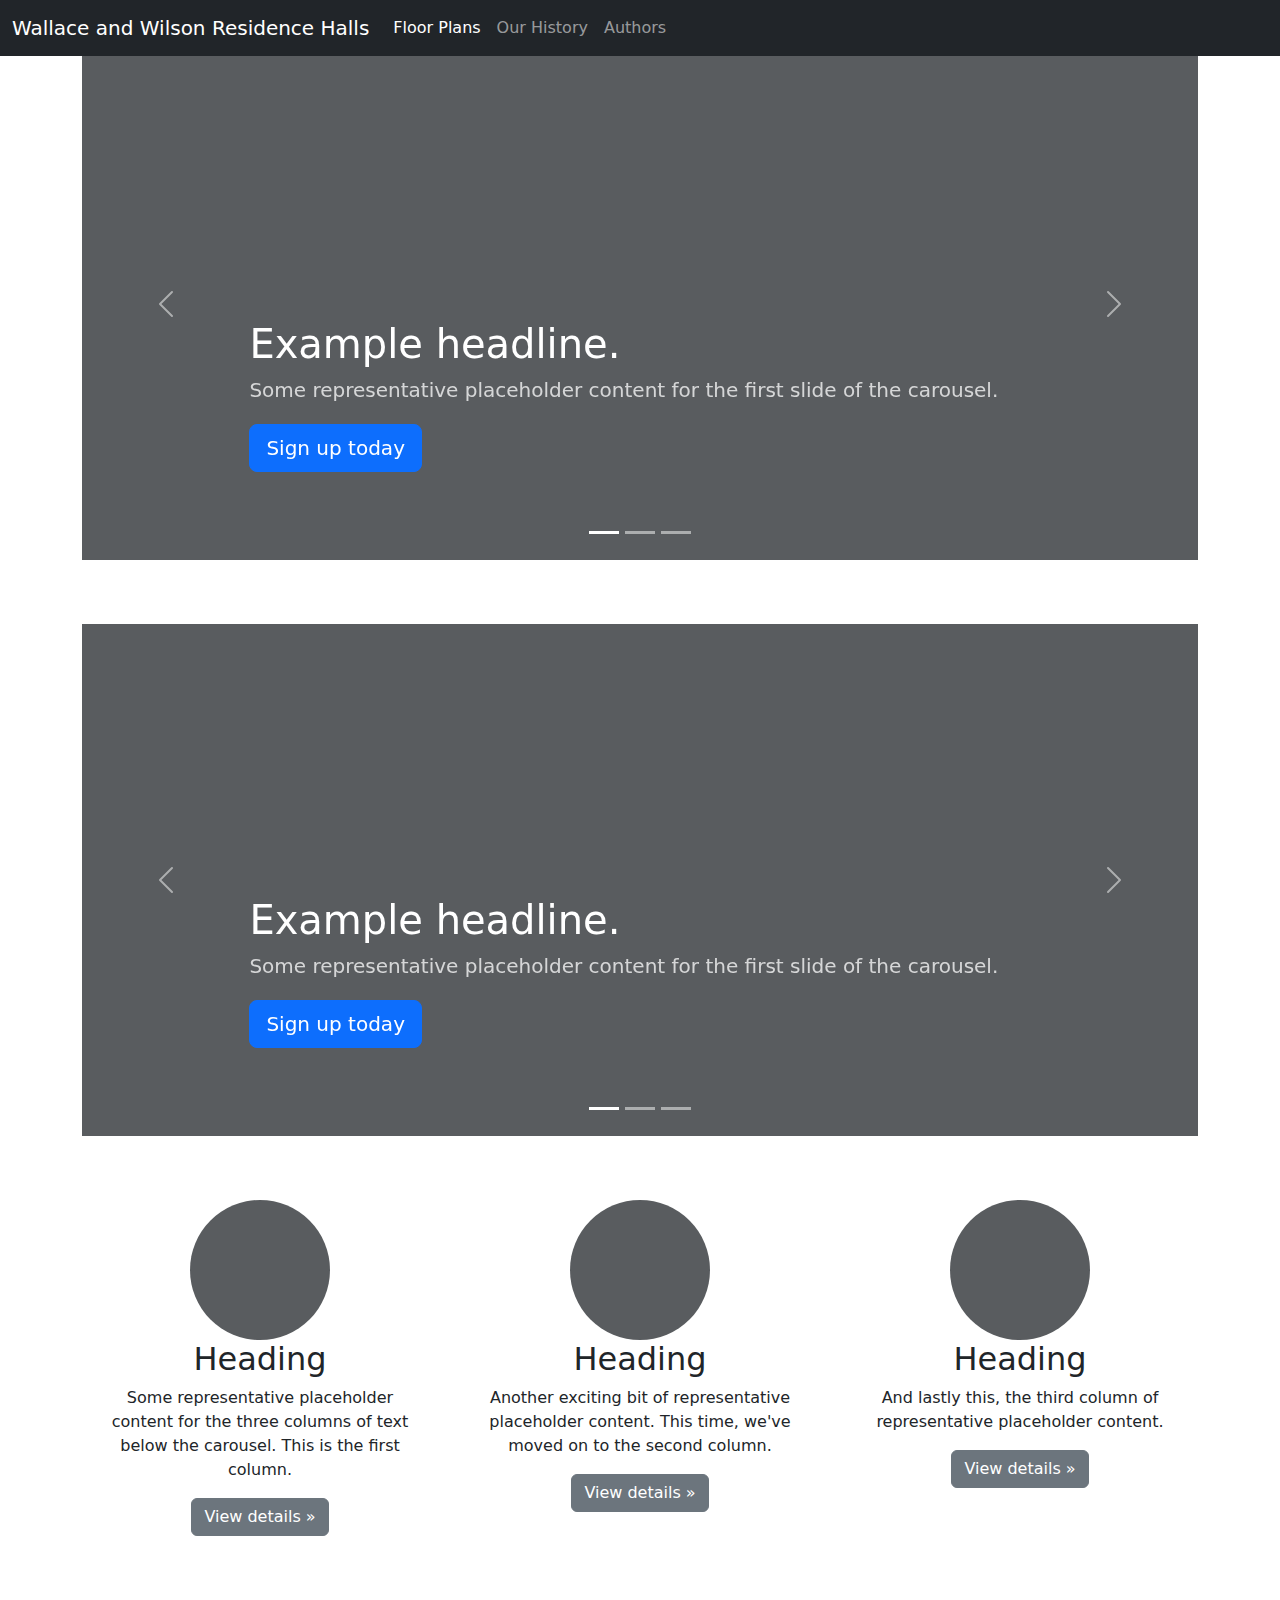
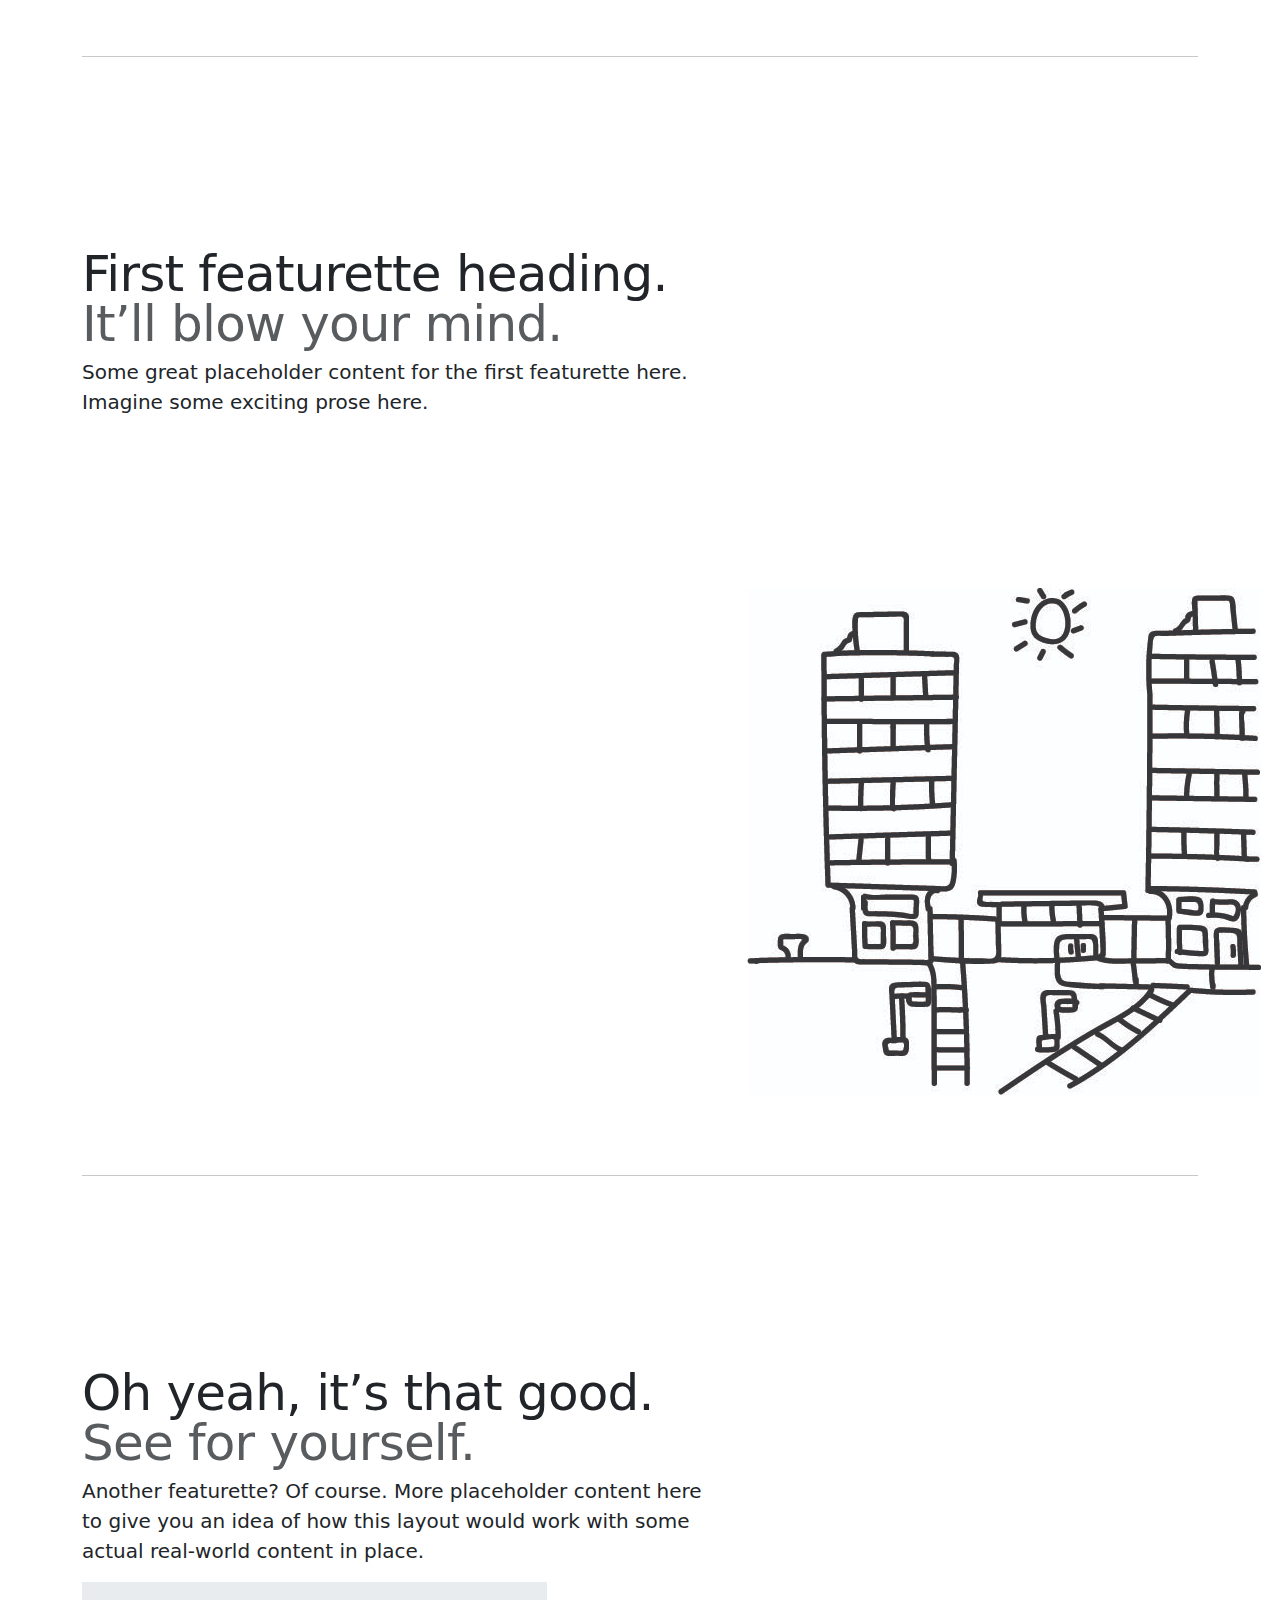
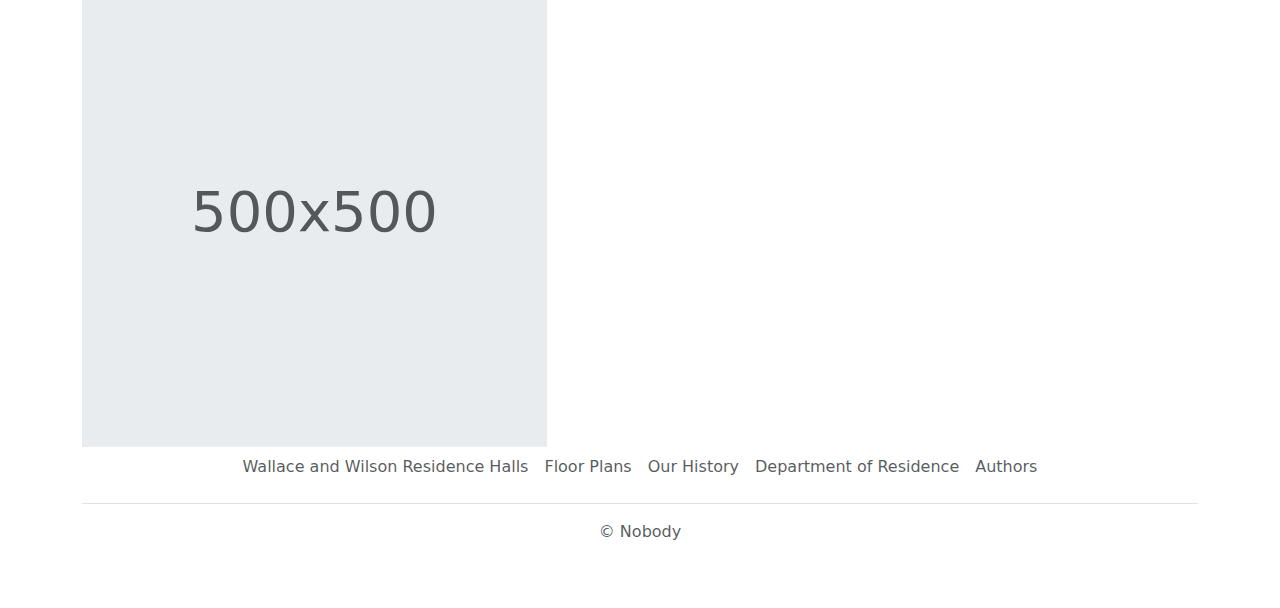
==== index.html @ de7bcf65 "Update Carousel Components" ====
<!DOCTYPE html>
<html lang="en">
<head>
    <meta charset="UTF-8">
    <meta name="viewport" content="width=device-width, initial-scale=1.0">
    <link href="https://cdn.jsdelivr.net/npm/bootstrap@5.3.3/dist/css/bootstrap.min.css" rel="stylesheet" integrity="sha384-QWTKZyjpPEjISv5WaRU9OFeRpok6YctnYmDr5pNlyT2bRjXh0JMhjY6hW+ALEwIH" crossorigin="anonymous">
    <script src="https://cdn.jsdelivr.net/npm/bootstrap@5.3.3/dist/js/bootstrap.bundle.min.js" integrity="sha384-YvpcrYf0tY3lHB60NNkmXc5s9fDVZLESaAA55NDzOxhy9GkcIdslK1eN7N6jIeHz" crossorigin="anonymous"></script>

    <title>Wallace and Wilson</title>
    <link href="../assets/dist/css/bootstrap.min.css" rel="stylesheet">

    <style>
      .bd-placeholder-img {
        font-size: 1.125rem;
        text-anchor: middle;
        -webkit-user-select: none;
        -moz-user-select: none;
        user-select: none;
      }

      @media (min-width: 768px) {
        .bd-placeholder-img-lg {
          font-size: 3.5rem;
        }
      }

      .b-example-divider {
        width: 100%;
        height: 3rem;
        background-color: rgba(0, 0, 0, .1);
        border: solid rgba(0, 0, 0, .15);
        border-width: 1px 0;
        box-shadow: inset 0 .5em 1.5em rgba(0, 0, 0, .1), inset 0 .125em .5em rgba(0, 0, 0, .15);
      }

      .b-example-vr {
        flex-shrink: 0;
        width: 1.5rem;
        height: 100vh;
      }

      .bi {
        vertical-align: -.125em;
        fill: currentColor;
      }

      .nav-scroller {
        position: relative;
        z-index: 2;
        height: 2.75rem;
        overflow-y: hidden;
      }

      .nav-scroller .nav {
        display: flex;
        flex-wrap: nowrap;
        padding-bottom: 1rem;
        margin-top: -1px;
        overflow-x: auto;
        text-align: center;
        white-space: nowrap;
        -webkit-overflow-scrolling: touch;
      }

      .btn-bd-primary {
        --bd-violet-bg: #712cf9;
        --bd-violet-rgb: 112.520718, 44.062154, 249.437846;

        --bs-btn-font-weight: 600;
        --bs-btn-color: var(--bs-white);
        --bs-btn-bg: var(--bd-violet-bg);
        --bs-btn-border-color: var(--bd-violet-bg);
        --bs-btn-hover-color: var(--bs-white);
        --bs-btn-hover-bg: #6528e0;
        --bs-btn-hover-border-color: #6528e0;
        --bs-btn-focus-shadow-rgb: var(--bd-violet-rgb);
        --bs-btn-active-color: var(--bs-btn-hover-color);
        --bs-btn-active-bg: #5a23c8;
        --bs-btn-active-border-color: #5a23c8;
      }

      .bd-mode-toggle {
        z-index: 1500;
      }

      .bd-mode-toggle .dropdown-menu .active .bi {
        display: block !important;
      }
    </style>

    
    <!-- Custom styles for this template -->
    <link href="carousel.css" rel="stylesheet">
</head>
<body>
    <!-- <svg xmlns="http://www.w3.org/2000/svg" class="d-none">
      <symbol id="check2" viewBox="0 0 16 16">
        <path d="M13.854 3.646a.5.5 0 0 1 0 .708l-7 7a.5.5 0 0 1-.708 0l-3.5-3.5a.5.5 0 1 1 .708-.708L6.5 10.293l6.646-6.647a.5.5 0 0 1 .708 0z"/>
      </symbol>
      <symbol id="circle-half" viewBox="0 0 16 16">
        <path d="M8 15A7 7 0 1 0 8 1v14zm0 1A8 8 0 1 1 8 0a8 8 0 0 1 0 16z"/>
      </symbol>
      <symbol id="moon-stars-fill" viewBox="0 0 16 16">
        <path d="M6 .278a.768.768 0 0 1 .08.858 7.208 7.208 0 0 0-.878 3.46c0 4.021 3.278 7.277 7.318 7.277.527 0 1.04-.055 1.533-.16a.787.787 0 0 1 .81.316.733.733 0 0 1-.031.893A8.349 8.349 0 0 1 8.344 16C3.734 16 0 12.286 0 7.71 0 4.266 2.114 1.312 5.124.06A.752.752 0 0 1 6 .278z"/>
        <path d="M10.794 3.148a.217.217 0 0 1 .412 0l.387 1.162c.173.518.579.924 1.097 1.097l1.162.387a.217.217 0 0 1 0 .412l-1.162.387a1.734 1.734 0 0 0-1.097 1.097l-.387 1.162a.217.217 0 0 1-.412 0l-.387-1.162A1.734 1.734 0 0 0 9.31 6.593l-1.162-.387a.217.217 0 0 1 0-.412l1.162-.387a1.734 1.734 0 0 0 1.097-1.097l.387-1.162zM13.863.099a.145.145 0 0 1 .274 0l.258.774c.115.346.386.617.732.732l.774.258a.145.145 0 0 1 0 .274l-.774.258a1.156 1.156 0 0 0-.732.732l-.258.774a.145.145 0 0 1-.274 0l-.258-.774a1.156 1.156 0 0 0-.732-.732l-.774-.258a.145.145 0 0 1 0-.274l.774-.258c.346-.115.617-.386.732-.732L13.863.1z"/>
      </symbol>
      <symbol id="sun-fill" viewBox="0 0 16 16">
        <path d="M8 12a4 4 0 1 0 0-8 4 4 0 0 0 0 8zM8 0a.5.5 0 0 1 .5.5v2a.5.5 0 0 1-1 0v-2A.5.5 0 0 1 8 0zm0 13a.5.5 0 0 1 .5.5v2a.5.5 0 0 1-1 0v-2A.5.5 0 0 1 8 13zm8-5a.5.5 0 0 1-.5.5h-2a.5.5 0 0 1 0-1h2a.5.5 0 0 1 .5.5zM3 8a.5.5 0 0 1-.5.5h-2a.5.5 0 0 1 0-1h2A.5.5 0 0 1 3 8zm10.657-5.657a.5.5 0 0 1 0 .707l-1.414 1.415a.5.5 0 1 1-.707-.708l1.414-1.414a.5.5 0 0 1 .707 0zm-9.193 9.193a.5.5 0 0 1 0 .707L3.05 13.657a.5.5 0 0 1-.707-.707l1.414-1.414a.5.5 0 0 1 .707 0zm9.193 2.121a.5.5 0 0 1-.707 0l-1.414-1.414a.5.5 0 0 1 .707-.707l1.414 1.414a.5.5 0 0 1 0 .707zM4.464 4.465a.5.5 0 0 1-.707 0L2.343 3.05a.5.5 0 1 1 .707-.707l1.414 1.414a.5.5 0 0 1 0 .708z"/>
      </symbol>
    </svg>

    <div class="dropdown position-fixed bottom-0 end-0 mb-3 me-3 bd-mode-toggle">
      <button class="btn btn-bd-primary py-2 dropdown-toggle d-flex align-items-center"
              id="bd-theme"
              type="button"
              aria-expanded="false"
              data-bs-toggle="dropdown"
              aria-label="Toggle theme (auto)">
        <svg class="bi my-1 theme-icon-active" width="1em" height="1em"><use href="#circle-half"></use></svg>
        <span class="visually-hidden" id="bd-theme-text">Toggle theme</span>
      </button>
      <ul class="dropdown-menu dropdown-menu-end shadow" aria-labelledby="bd-theme-text">
        <li>
          <button type="button" class="dropdown-item d-flex align-items-center" data-bs-theme-value="light" aria-pressed="false">
            <svg class="bi me-2 opacity-50 theme-icon" width="1em" height="1em"><use href="#sun-fill"></use></svg>
            Light
            <svg class="bi ms-auto d-none" width="1em" height="1em"><use href="#check2"></use></svg>
          </button>
        </li>
        <li>
          <button type="button" class="dropdown-item d-flex align-items-center" data-bs-theme-value="dark" aria-pressed="false">
            <svg class="bi me-2 opacity-50 theme-icon" width="1em" height="1em"><use href="#moon-stars-fill"></use></svg>
            Dark
            <svg class="bi ms-auto d-none" width="1em" height="1em"><use href="#check2"></use></svg>
          </button>
        </li>
        <li>
          <button type="button" class="dropdown-item d-flex align-items-center active" data-bs-theme-value="auto" aria-pressed="true">
            <svg class="bi me-2 opacity-50 theme-icon" width="1em" height="1em"><use href="#circle-half"></use></svg>
            Auto
            <svg class="bi ms-auto d-none" width="1em" height="1em"><use href="#check2"></use></svg>
          </button>
        </li>
      </ul>
    </div> -->

    
<header data-bs-theme="dark">
  <nav class="navbar navbar-expand-md navbar-dark fixed-top bg-dark">
    <div class="container-fluid">
      <a class="navbar-brand" href="#">Wallace and Wilson Residence Halls</a>
      <button class="navbar-toggler" type="button" data-bs-toggle="collapse" data-bs-target="#navbarCollapse" aria-controls="navbarCollapse" aria-expanded="false" aria-label="Toggle navigation">
        <span class="navbar-toggler-icon"></span>
      </button>
      <div class="collapse navbar-collapse" id="navbarCollapse">
        <ul class="navbar-nav me-auto mb-2 mb-md-0">
          <li class="nav-item">
            <a class="nav-link active" aria-current="page" href="floorplans.html">Floor Plans</a>
          </li>
          <li class="nav-item">
            <a class="nav-link" href="history.html">Our History</a>
          </li>
          <li class="nav-item">
            <a class="nav-link" href="authors.html">Authors</a>
          </li>
        </ul>
        <!-- <form class="d-flex" role="search">
          <input class="form-control me-2" type="search" placeholder="Search" aria-label="Search">
          <button class="btn btn-outline-success" type="submit">Search</button>
        </form> -->
      </div>
    </div>
  </nav>
</header>

<main>

  <div class="container">
    <div id="Recent-Carousel" class="carousel slide mb-6" data-bs-ride="carousel">
    
    </div>
  
    <div id="History-Carousel" class="carousel slide mb-6" data-bs-ride="carousel">
      
    </div>
  </div>
  <script src="index.js"></script>


  <!-- Marketing messaging and featurettes
  ================================================== -->
  <!-- Wrap the rest of the page in another container to center all the content. -->

  <div class="container marketing">

    <!-- Three columns of text below the carousel -->
    <div class="row">
      <div class="col-lg-4">
        <svg class="bd-placeholder-img rounded-circle" width="140" height="140" xmlns="http://www.w3.org/2000/svg" role="img" aria-label="Placeholder" preserveAspectRatio="xMidYMid slice" focusable="false"><title>Placeholder</title><rect width="100%" height="100%" fill="var(--bs-secondary-color)"/></svg>
        <h2 class="fw-normal">Heading</h2>
        <p>Some representative placeholder content for the three columns of text below the carousel. This is the first column.</p>
        <p><a class="btn btn-secondary" href="#">View details &raquo;</a></p>
      </div><!-- /.col-lg-4 -->
      <div class="col-lg-4">
        <svg class="bd-placeholder-img rounded-circle" width="140" height="140" xmlns="http://www.w3.org/2000/svg" role="img" aria-label="Placeholder" preserveAspectRatio="xMidYMid slice" focusable="false"><title>Placeholder</title><rect width="100%" height="100%" fill="var(--bs-secondary-color)"/></svg>
        <h2 class="fw-normal">Heading</h2>
        <p>Another exciting bit of representative placeholder content. This time, we've moved on to the second column.</p>
        <p><a class="btn btn-secondary" href="#">View details &raquo;</a></p>
      </div><!-- /.col-lg-4 -->
      <div class="col-lg-4">
        <svg class="bd-placeholder-img rounded-circle" width="140" height="140" xmlns="http://www.w3.org/2000/svg" role="img" aria-label="Placeholder" preserveAspectRatio="xMidYMid slice" focusable="false"><title>Placeholder</title><rect width="100%" height="100%" fill="var(--bs-secondary-color)"/></svg>
        <h2 class="fw-normal">Heading</h2>
        <p>And lastly this, the third column of representative placeholder content.</p>
        <p><a class="btn btn-secondary" href="#">View details &raquo;</a></p>
      </div><!-- /.col-lg-4 -->
    </div><!-- /.row -->


    <!-- START THE FEATURETTES -->

    <hr class="featurette-divider">

    <div class="row featurette">
      <div class="col-md-7">
        <h2 class="featurette-heading fw-normal lh-1">First featurette heading. <span class="text-body-secondary">It’ll blow your mind.</span></h2>
        <p class="lead">Some great placeholder content for the first featurette here. Imagine some exciting prose here.</p>
      </div>
      <div class="col-md-5">
        <svg class="bd-placeholder-img bd-placeholder-img-lg featurette-image img-fluid mx-auto" width="500" height="500" xmlns="http://www.w3.org/2000/svg" role="img" aria-label="Placeholder: 500x500" preserveAspectRatio="xMidYMid slice" focusable="false"><title>Placeholder</title><img src="images/Wallace and Wilson Sketch.jpg" ></svg>
      </div>
    </div>

    <hr class="featurette-divider">

    <div class="row featurette">
      <iv class="col-md-7 order-md-2">
        <h2 class="featurette-heading fw-normal lh-1">Oh yeah, it’s that good. <span class="text-body-secondary">See for yourself.</span></h2>
        <p class="lead">Another featurette? Of course. More placeholder content here to give you an idea of how this layout would work with some actual real-world content in place.</p>
      </div>
      <div class="col-md-5 order-md-1">
        <svg class="bd-placeholder-img bd-placeholder-img-lg featurette-image img-fluid mx-auto" width="500" height="500" xmlns="http://www.w3.org/2000/svg" role="img" aria-label="Placeholder: 500x500" preserveAspectRatio="xMidYMid slice" focusable="false"><title>Placeholder</title><rect width="100%" height="100%" fill="var(--bs-secondary-bg)"/><text x="50%" y="50%" fill="var(--bs-secondary-color)" dy=".3em">500x500</text></svg>
      </div>
    </div>

    <!-- <hr class="featurette-divider">

    <div class="row featurette">
      <div class="col-md-7">
        <h2 class="featurette-heading fw-normal lh-1">And lastly, this one. <span class="text-body-secondary">Checkmate.</span></h2>
        <p class="lead">And yes, this is the last block of representative placeholder content. Again, not really intended to be actually read, simply here to give you a better view of what this would look like with some actual content. Your content.</p>
      </div>
      <div class="col-md-5">
        <svg class="bd-placeholder-img bd-placeholder-img-lg featurette-image img-fluid mx-auto" width="500" height="500" xmlns="http://www.w3.org/2000/svg" role="img" aria-label="Placeholder: 500x500" preserveAspectRatio="xMidYMid slice" focusable="false"><title>Placeholder</title><rect width="100%" height="100%" fill="var(--bs-secondary-bg)"/><text x="50%" y="50%" fill="var(--bs-secondary-color)" dy=".3em">500x500</text></svg>
      </div>
    </div>

    <hr class="featurette-divider"> -->

    <!-- /END THE FEATURETTES -->

  </div><!-- /.container -->


  <!-- FOOTER -->
  <footer class="container">
    <!-- <p class="float-end"><a href="#">Back to top</a></p> -->
    <!-- <p>&copy; 2017–2023 Company, Inc. &middot; <a class="nav-link" href="#">Privacy</a> &middot; <a class="nav-link"href="#">Terms</a></p> -->
    <ul class="nav justify-content-center border-bottom pb-3 mb-3">
      <li class="nav-item"><a href="#" class="nav-link px-2 text-body-secondary">Wallace and Wilson Residence Halls</a></li>
      <li class="nav-item"><a href="floorplans.html" class="nav-link px-2 text-body-secondary">Floor Plans</a></li>
      <li class="nav-item"><a href="history.html" class="nav-link px-2 text-body-secondary">Our History</a></li>
      <li class="nav-item"><a href="#" class="nav-link px-2 text-body-secondary">Department of Residence</a></li>
      <li class="nav-item"><a href="authors.html" class="nav-link px-2 text-body-secondary">Authors</a></li>
    </ul>
    <p class="text-center text-body-secondary">&copy; Nobody</p>
  </footer>
</main>
<script src="../assets/dist/js/bootstrap.bundle.min.js"></script>

</body>
</html>
---- carousel.css ----
/* GLOBAL STYLES
-------------------------------------------------- */
/* Padding below the footer and lighter body text */

body {
  padding-top: 3rem;
  padding-bottom: 3rem;
  color: rgb(var(--bs-tertiary-color-rgb));
}


/* CUSTOMIZE THE CAROUSEL
-------------------------------------------------- */

/* Carousel base class */
.carousel {
  margin-bottom: 4rem;
}
/* Since positioning the image, we need to help out the caption */
.carousel-caption {
  bottom: 3rem;
  z-index: 10;
}

/* Declare heights because of positioning of img element */
.carousel-item {
  height: 32rem;
}


/* MARKETING CONTENT
-------------------------------------------------- */

/* Center align the text within the three columns below the carousel */
.marketing .col-lg-4 {
  margin-bottom: 1.5rem;
  text-align: center;
}
/* rtl:begin:ignore */
.marketing .col-lg-4 p {
  margin-right: .75rem;
  margin-left: .75rem;
}
/* rtl:end:ignore */


/* Featurettes
------------------------- */

.featurette-divider {
  margin: 5rem 0; /* Space out the Bootstrap <hr> more */
}

/* Thin out the marketing headings */
/* rtl:begin:remove */
.featurette-heading {
  letter-spacing: -.05rem;
}

/* rtl:end:remove */

/* RESPONSIVE CSS
-------------------------------------------------- */

@media (min-width: 40em) {
  /* Bump up size of carousel content */
  .carousel-caption p {
    margin-bottom: 1.25rem;
    font-size: 1.25rem;
    line-height: 1.4;
  }

  .featurette-heading {
    font-size: 50px;
  }
}

@media (min-width: 62em) {
  .featurette-heading {
    margin-top: 7rem;
  }
}
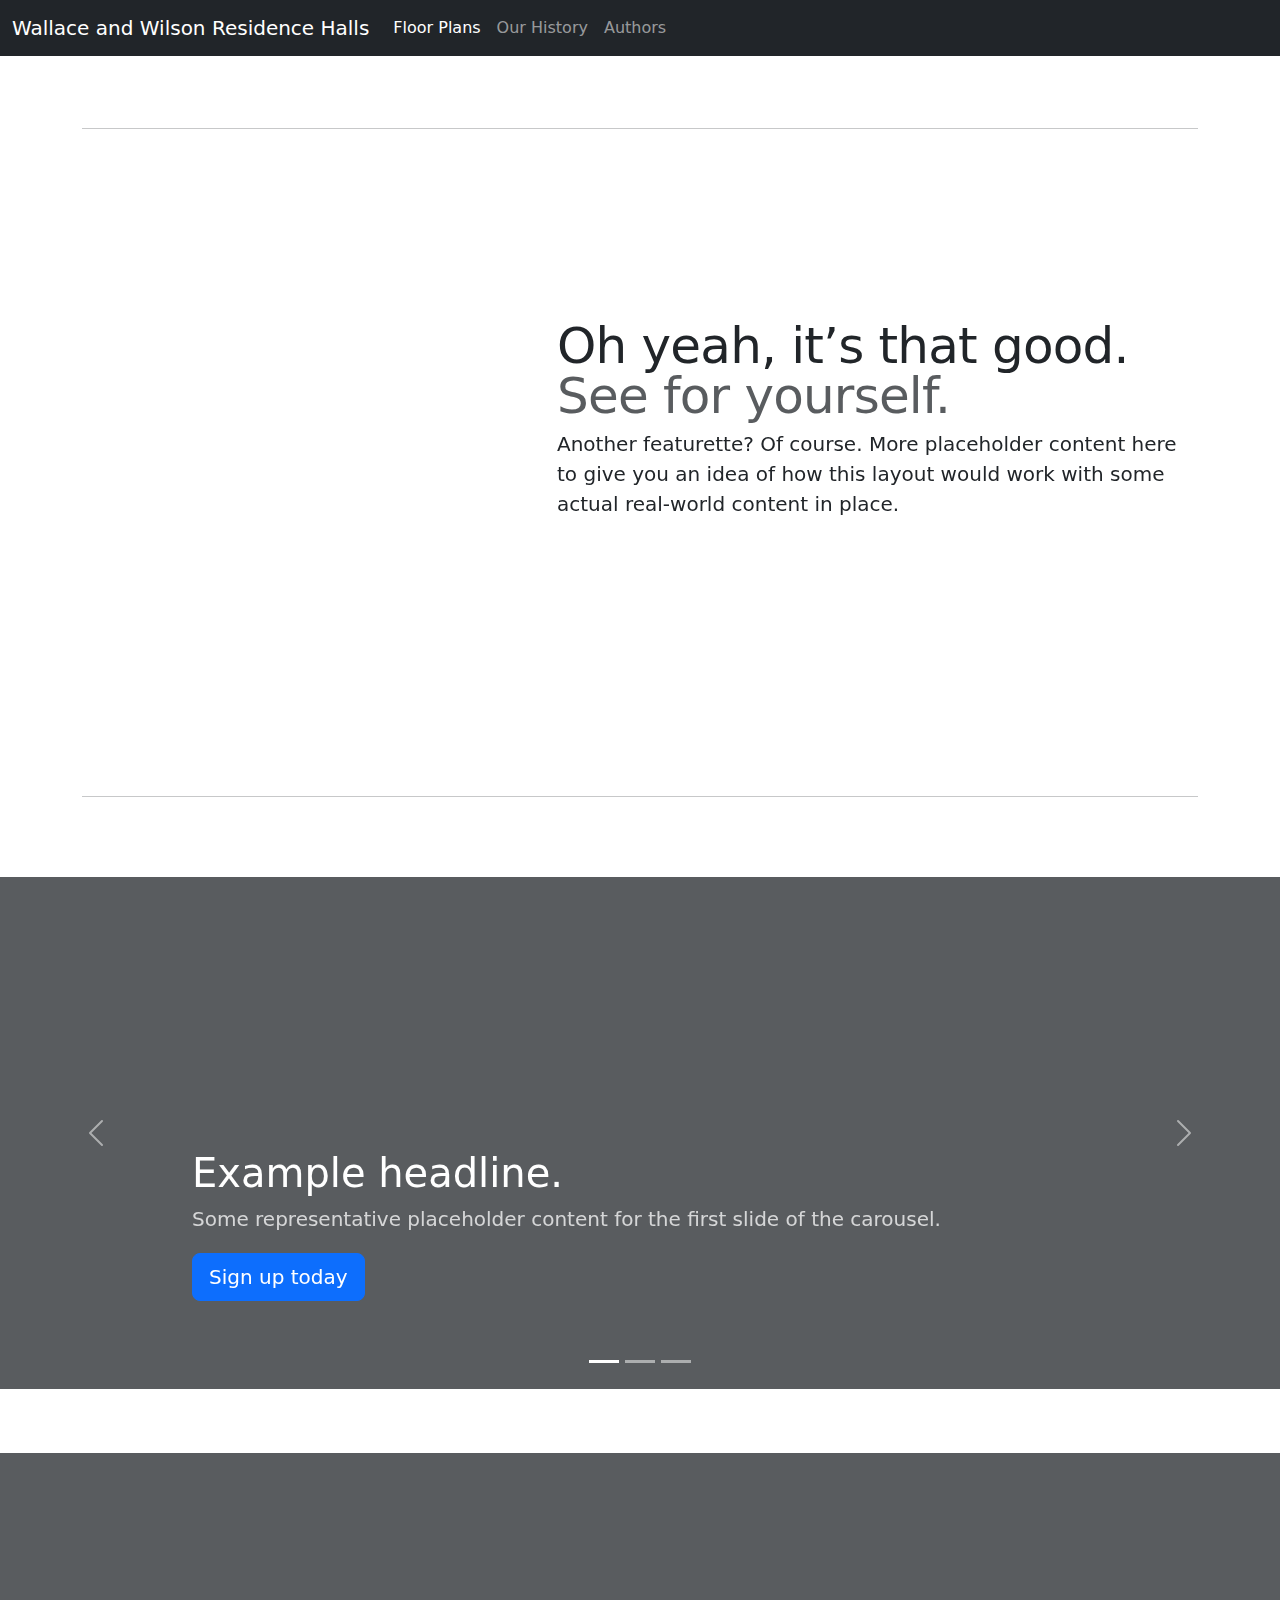
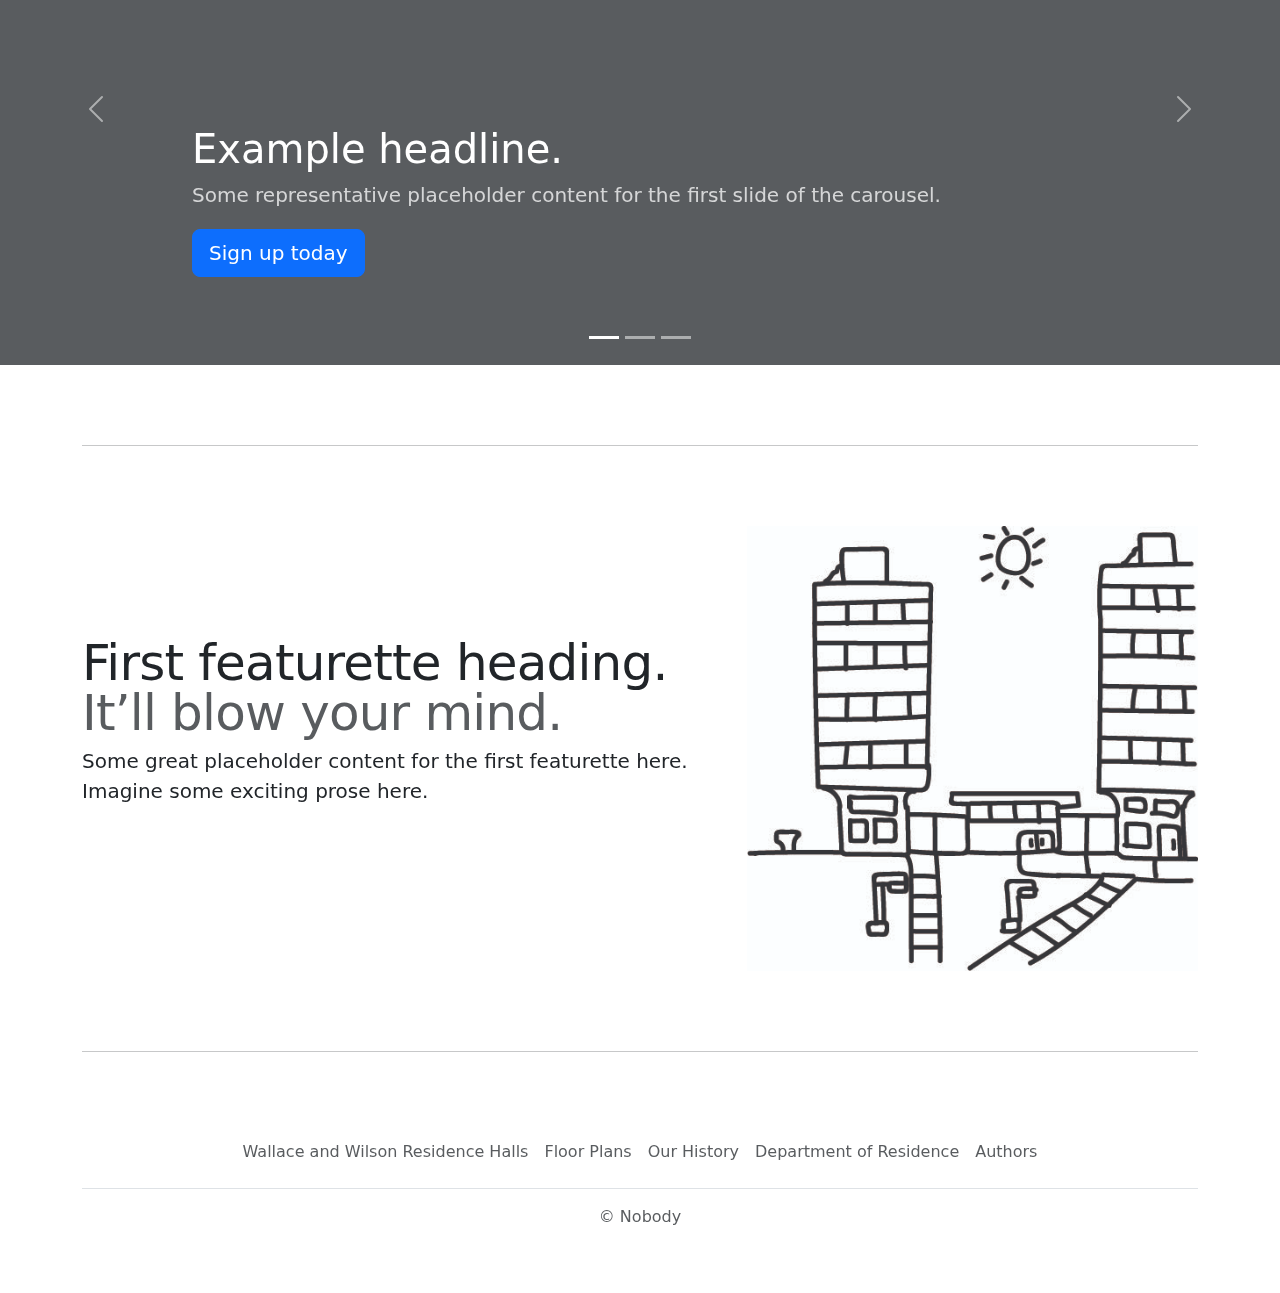
==== commit 51341adf: "Add IFrame to main page" ====
--- a/index.html
+++ b/index.html
@@ -61,7 +61,8 @@
         white-space: nowrap;
         -webkit-overflow-scrolling: touch;
       }
-
+      
+      
       .btn-bd-primary {
         --bd-violet-bg: #712cf9;
         --bd-violet-rgb: 112.520718, 44.062154, 249.437846;
@@ -145,7 +146,7 @@
     </div> -->
 
     
-<header data-bs-theme="dark">
+<header class = "header" data-bs-theme="dark">
   <nav class="navbar navbar-expand-md navbar-dark fixed-top bg-dark">
     <div class="container-fluid">
       <a class="navbar-brand" href="#">Wallace and Wilson Residence Halls</a>
@@ -174,15 +175,28 @@
 </header>
 
 <main>
-
-  <div class="container">
-    <div id="Recent-Carousel" class="carousel slide mb-6" data-bs-ride="carousel">
+  <div class="container marketing">
+    <hr class="featurette-divider">
+    <div class="row featurette">
+      <div class="col-md-7 order-md-2">
+        <h2 class="featurette-heading fw-normal lh-1">Oh yeah, it’s that good. <span class="text-body-secondary">See for yourself.</span></h2>
+        <p class="lead">Another featurette? Of course. More placeholder content here to give you an idea of how this layout would work with some actual real-world content in place.</p>
+      </div>
+      <div class="col-md-5 order-md-1">
+        <iframe width="500" height="500" xmlns="http://www.w3.org/2000/svg" src="https://www.google.com/maps/embed?pb=!1m18!1m12!1m3!1d4192.133339183274!2d-93.64940209469924!3d42.01559854604456!2m3!1f0!2f0!3f0!3m2!1i1024!2i768!4f13.1!3m3!1m2!1s0x87ee7a08d51bd6b7%3A0x172ab854733e2f76!2sWallace%20Residence%20Hall!5e0!3m2!1sen!2sus!4v1709693725938!5m2!1sen!2sus" style="border:0;"></iframe>
+        <!-- <svg class="bd-placeholder-img bd-placeholder-img-lg featurette-image img-fluid mx-auto" width="500" height="500" xmlns="http://www.w3.org/2000/svg" role="img" aria-label="Placeholder: 500x500" preserveAspectRatio="xMidYMid slice" focusable="false"></svg> -->
+      </div>
+    </div>
+    <hr class="featurette-divider">
+  </div>
+  
+  
+  <div id="Recent-Carousel" class="carousel slide mb-6" data-bs-ride="carousel">
     
-    </div>
+  </div>
   
-    <div id="History-Carousel" class="carousel slide mb-6" data-bs-ride="carousel">
+  <div id="History-Carousel" class="carousel slide mb-6" data-bs-ride="carousel">
       
-    </div>
   </div>
   <script src="index.js"></script>
 
@@ -194,26 +208,20 @@
   <div class="container marketing">
 
     <!-- Three columns of text below the carousel -->
-    <div class="row">
+    <!-- <div class="row">
       <div class="col-lg-4">
         <svg class="bd-placeholder-img rounded-circle" width="140" height="140" xmlns="http://www.w3.org/2000/svg" role="img" aria-label="Placeholder" preserveAspectRatio="xMidYMid slice" focusable="false"><title>Placeholder</title><rect width="100%" height="100%" fill="var(--bs-secondary-color)"/></svg>
         <h2 class="fw-normal">Heading</h2>
         <p>Some representative placeholder content for the three columns of text below the carousel. This is the first column.</p>
         <p><a class="btn btn-secondary" href="#">View details &raquo;</a></p>
-      </div><!-- /.col-lg-4 -->
+      </div>
       <div class="col-lg-4">
         <svg class="bd-placeholder-img rounded-circle" width="140" height="140" xmlns="http://www.w3.org/2000/svg" role="img" aria-label="Placeholder" preserveAspectRatio="xMidYMid slice" focusable="false"><title>Placeholder</title><rect width="100%" height="100%" fill="var(--bs-secondary-color)"/></svg>
         <h2 class="fw-normal">Heading</h2>
         <p>Another exciting bit of representative placeholder content. This time, we've moved on to the second column.</p>
         <p><a class="btn btn-secondary" href="#">View details &raquo;</a></p>
-      </div><!-- /.col-lg-4 -->
-      <div class="col-lg-4">
-        <svg class="bd-placeholder-img rounded-circle" width="140" height="140" xmlns="http://www.w3.org/2000/svg" role="img" aria-label="Placeholder" preserveAspectRatio="xMidYMid slice" focusable="false"><title>Placeholder</title><rect width="100%" height="100%" fill="var(--bs-secondary-color)"/></svg>
-        <h2 class="fw-normal">Heading</h2>
-        <p>And lastly this, the third column of representative placeholder content.</p>
-        <p><a class="btn btn-secondary" href="#">View details &raquo;</a></p>
-      </div><!-- /.col-lg-4 -->
-    </div><!-- /.row -->
+      </div>
+    </div> -->
 
 
     <!-- START THE FEATURETTES -->
@@ -226,21 +234,22 @@
         <p class="lead">Some great placeholder content for the first featurette here. Imagine some exciting prose here.</p>
       </div>
       <div class="col-md-5">
-        <svg class="bd-placeholder-img bd-placeholder-img-lg featurette-image img-fluid mx-auto" width="500" height="500" xmlns="http://www.w3.org/2000/svg" role="img" aria-label="Placeholder: 500x500" preserveAspectRatio="xMidYMid slice" focusable="false"><title>Placeholder</title><img src="images/Wallace and Wilson Sketch.jpg" ></svg>
-      </div>
-    </div>
-
-    <hr class="featurette-divider">
-
-    <div class="row featurette">
-      <iv class="col-md-7 order-md-2">
+        <img class="bd-placeholder-img bd-placeholder-img-lg featurette-image img-fluid mx-auto" width="500" height="500" xmlns="http://www.w3.org/2000/svg" role="img" aria-label="Placeholder: 500x500" preserveAspectRatio="xMidYMid slice" focusable="false" src="images/Wallace and Wilson Sketch.jpg" >
+      </div>
+    </div>
+
+    <hr class="featurette-divider">
+
+    <!-- <div class="row featurette">
+      <div class="col-md-7 order-md-2">
         <h2 class="featurette-heading fw-normal lh-1">Oh yeah, it’s that good. <span class="text-body-secondary">See for yourself.</span></h2>
         <p class="lead">Another featurette? Of course. More placeholder content here to give you an idea of how this layout would work with some actual real-world content in place.</p>
       </div>
       <div class="col-md-5 order-md-1">
-        <svg class="bd-placeholder-img bd-placeholder-img-lg featurette-image img-fluid mx-auto" width="500" height="500" xmlns="http://www.w3.org/2000/svg" role="img" aria-label="Placeholder: 500x500" preserveAspectRatio="xMidYMid slice" focusable="false"><title>Placeholder</title><rect width="100%" height="100%" fill="var(--bs-secondary-bg)"/><text x="50%" y="50%" fill="var(--bs-secondary-color)" dy=".3em">500x500</text></svg>
-      </div>
-    </div>
+        <iframe width="500" height="500" xmlns="http://www.w3.org/2000/svg" src="https://www.google.com/maps/embed?pb=!1m18!1m12!1m3!1d4192.133339183274!2d-93.64940209469924!3d42.01559854604456!2m3!1f0!2f0!3f0!3m2!1i1024!2i768!4f13.1!3m3!1m2!1s0x87ee7a08d51bd6b7%3A0x172ab854733e2f76!2sWallace%20Residence%20Hall!5e0!3m2!1sen!2sus!4v1709693725938!5m2!1sen!2sus" style="border:0;"></iframe>
+        <svg class="bd-placeholder-img bd-placeholder-img-lg featurette-image img-fluid mx-auto" width="500" height="500" xmlns="http://www.w3.org/2000/svg" role="img" aria-label="Placeholder: 500x500" preserveAspectRatio="xMidYMid slice" focusable="false"></svg>
+      </div>
+    </div> -->
 
     <!-- <hr class="featurette-divider">
 
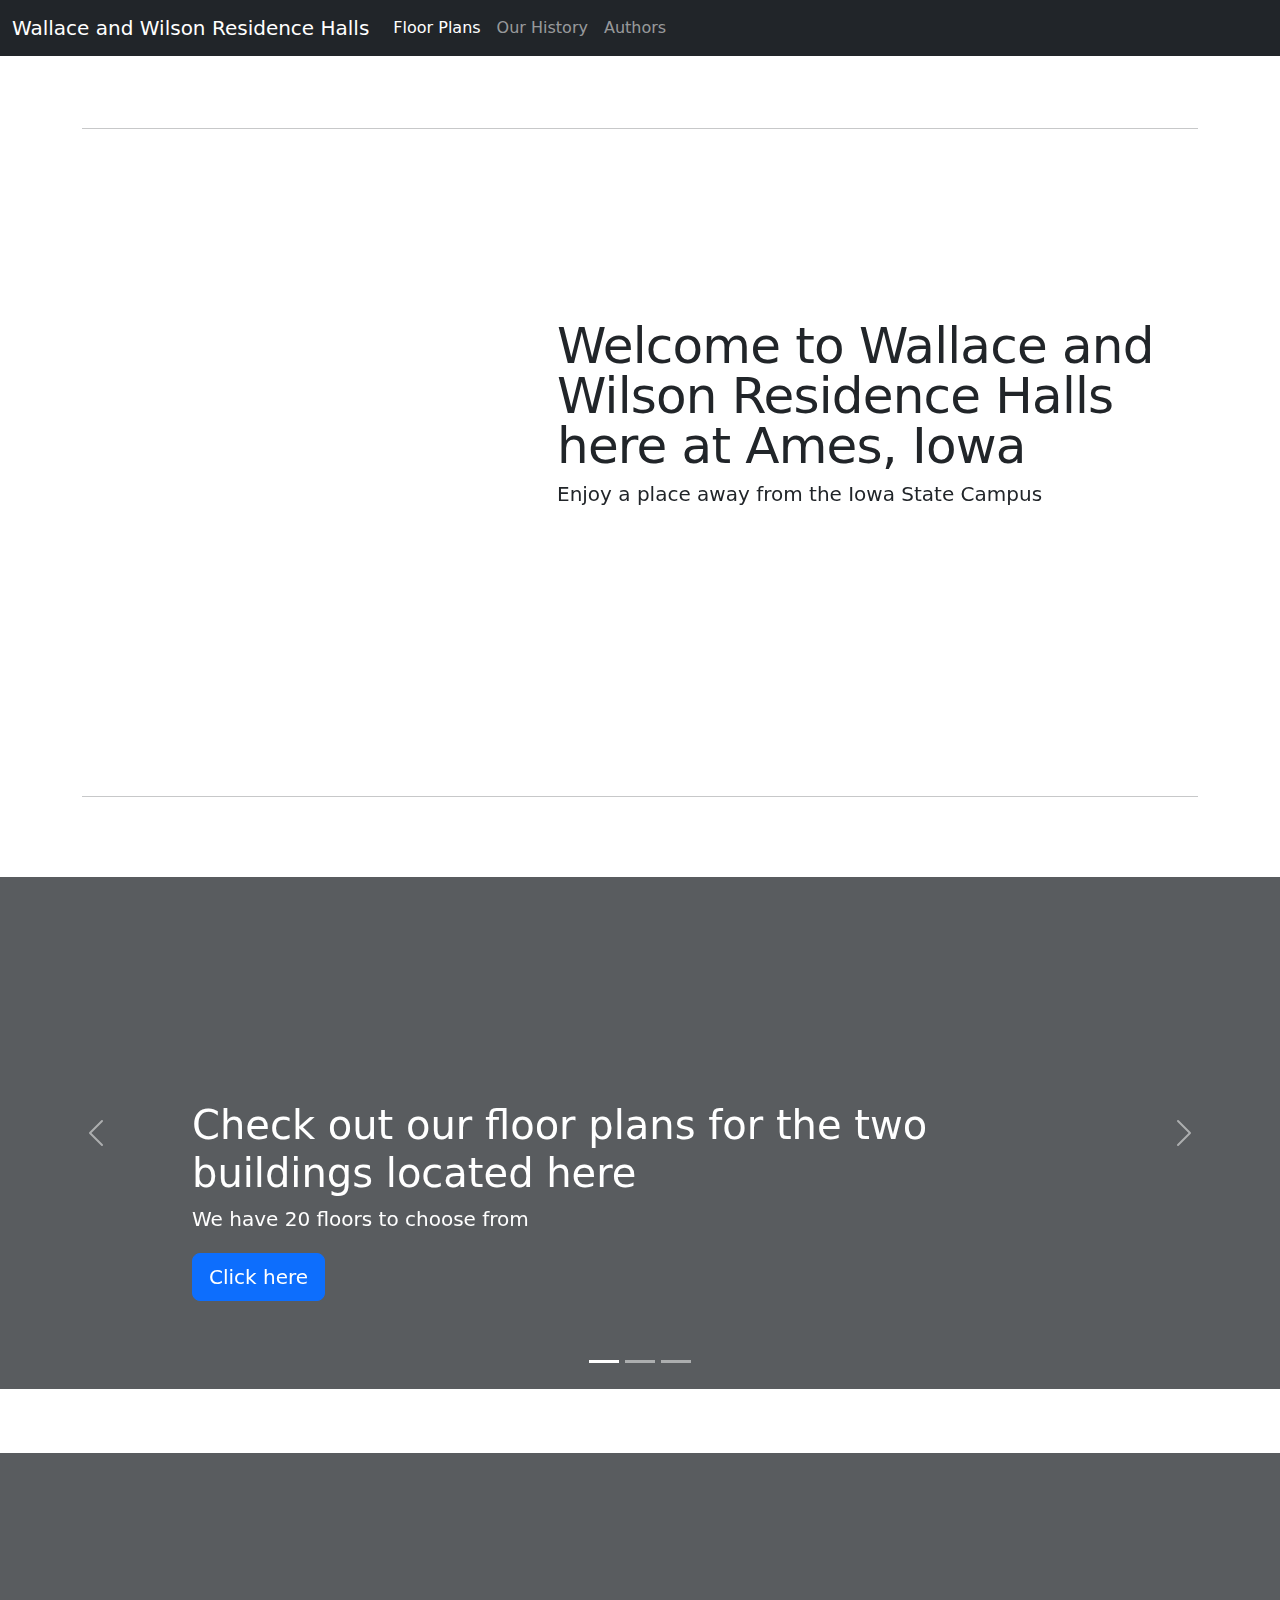
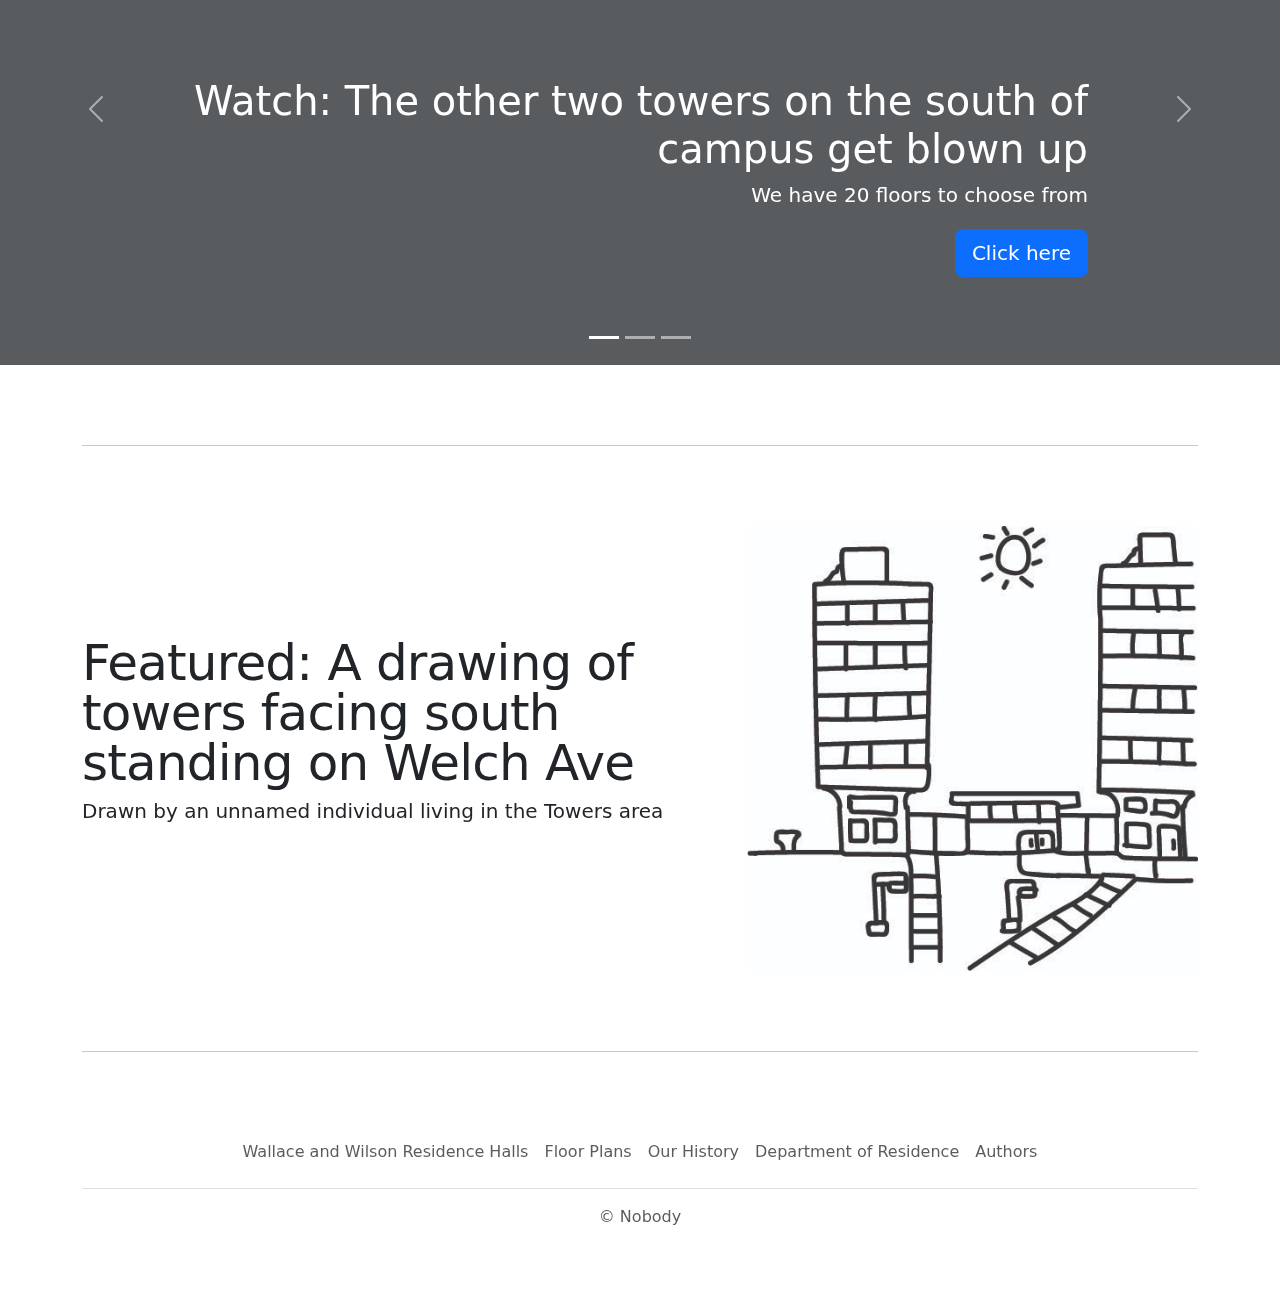
==== commit f6c33e8d: "Move All Index Page Data to JSON" ====
--- a/index.html
+++ b/index.html
@@ -178,12 +178,9 @@
   <div class="container marketing">
     <hr class="featurette-divider">
     <div class="row featurette">
-      <div class="col-md-7 order-md-2">
-        <h2 class="featurette-heading fw-normal lh-1">Oh yeah, it’s that good. <span class="text-body-secondary">See for yourself.</span></h2>
-        <p class="lead">Another featurette? Of course. More placeholder content here to give you an idea of how this layout would work with some actual real-world content in place.</p>
-      </div>
-      <div class="col-md-5 order-md-1">
-        <iframe width="500" height="500" xmlns="http://www.w3.org/2000/svg" src="https://www.google.com/maps/embed?pb=!1m18!1m12!1m3!1d4192.133339183274!2d-93.64940209469924!3d42.01559854604456!2m3!1f0!2f0!3f0!3m2!1i1024!2i768!4f13.1!3m3!1m2!1s0x87ee7a08d51bd6b7%3A0x172ab854733e2f76!2sWallace%20Residence%20Hall!5e0!3m2!1sen!2sus!4v1709693725938!5m2!1sen!2sus" style="border:0;"></iframe>
+      <div id = "top-of-page" class="col-md-7 order-md-2">
+      </div>
+      <div id = "iframe" class="col-md-5 order-md-1">
         <!-- <svg class="bd-placeholder-img bd-placeholder-img-lg featurette-image img-fluid mx-auto" width="500" height="500" xmlns="http://www.w3.org/2000/svg" role="img" aria-label="Placeholder: 500x500" preserveAspectRatio="xMidYMid slice" focusable="false"></svg> -->
       </div>
     </div>
@@ -229,12 +226,12 @@
     <hr class="featurette-divider">
 
     <div class="row featurette">
-      <div class="col-md-7">
-        <h2 class="featurette-heading fw-normal lh-1">First featurette heading. <span class="text-body-secondary">It’ll blow your mind.</span></h2>
-        <p class="lead">Some great placeholder content for the first featurette here. Imagine some exciting prose here.</p>
-      </div>
-      <div class="col-md-5">
-        <img class="bd-placeholder-img bd-placeholder-img-lg featurette-image img-fluid mx-auto" width="500" height="500" xmlns="http://www.w3.org/2000/svg" role="img" aria-label="Placeholder: 500x500" preserveAspectRatio="xMidYMid slice" focusable="false" src="images/Wallace and Wilson Sketch.jpg" >
+      <div id = "bottom-page" class="col-md-7">
+        <h2  class="featurette-heading fw-normal lh-1"></span></h2>
+        <p class="lead"> </p>
+      </div>
+      <div id = "bottom-page-img"class="col-md-5">
+        
       </div>
     </div>
 
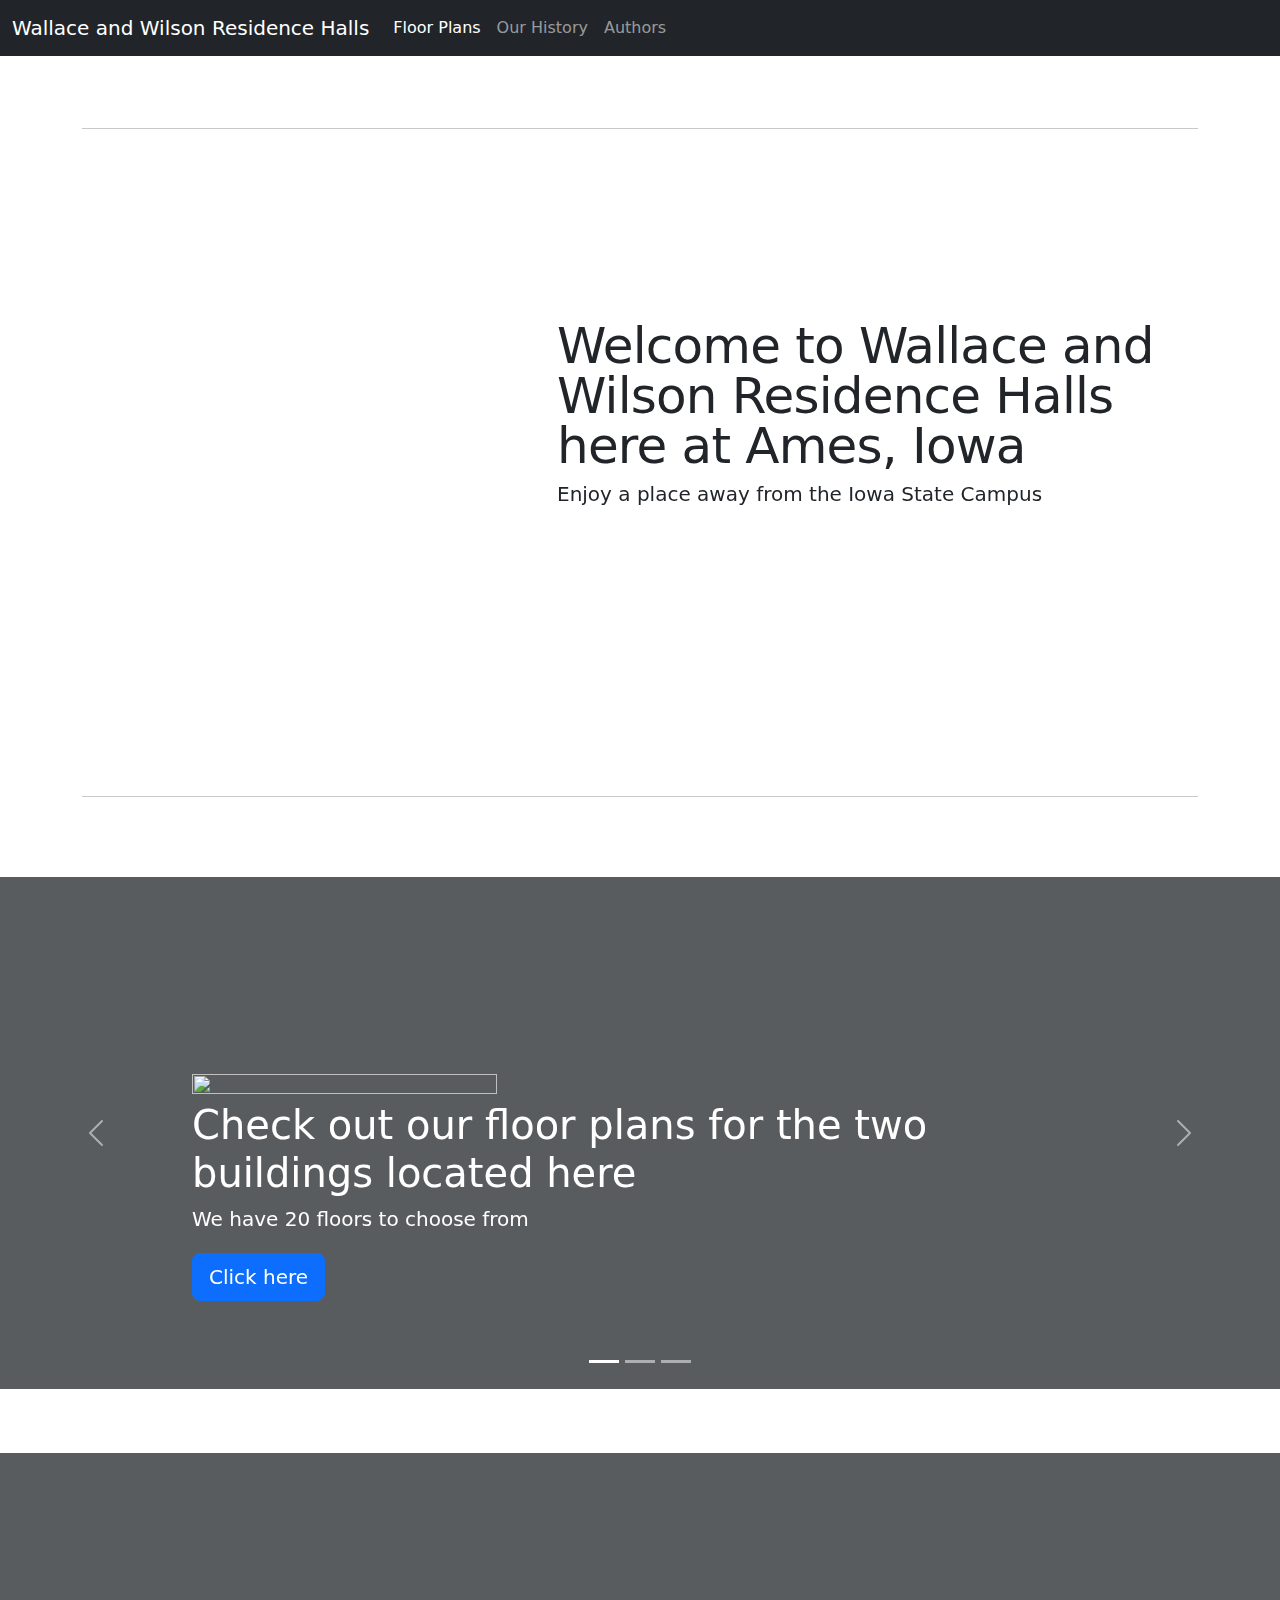
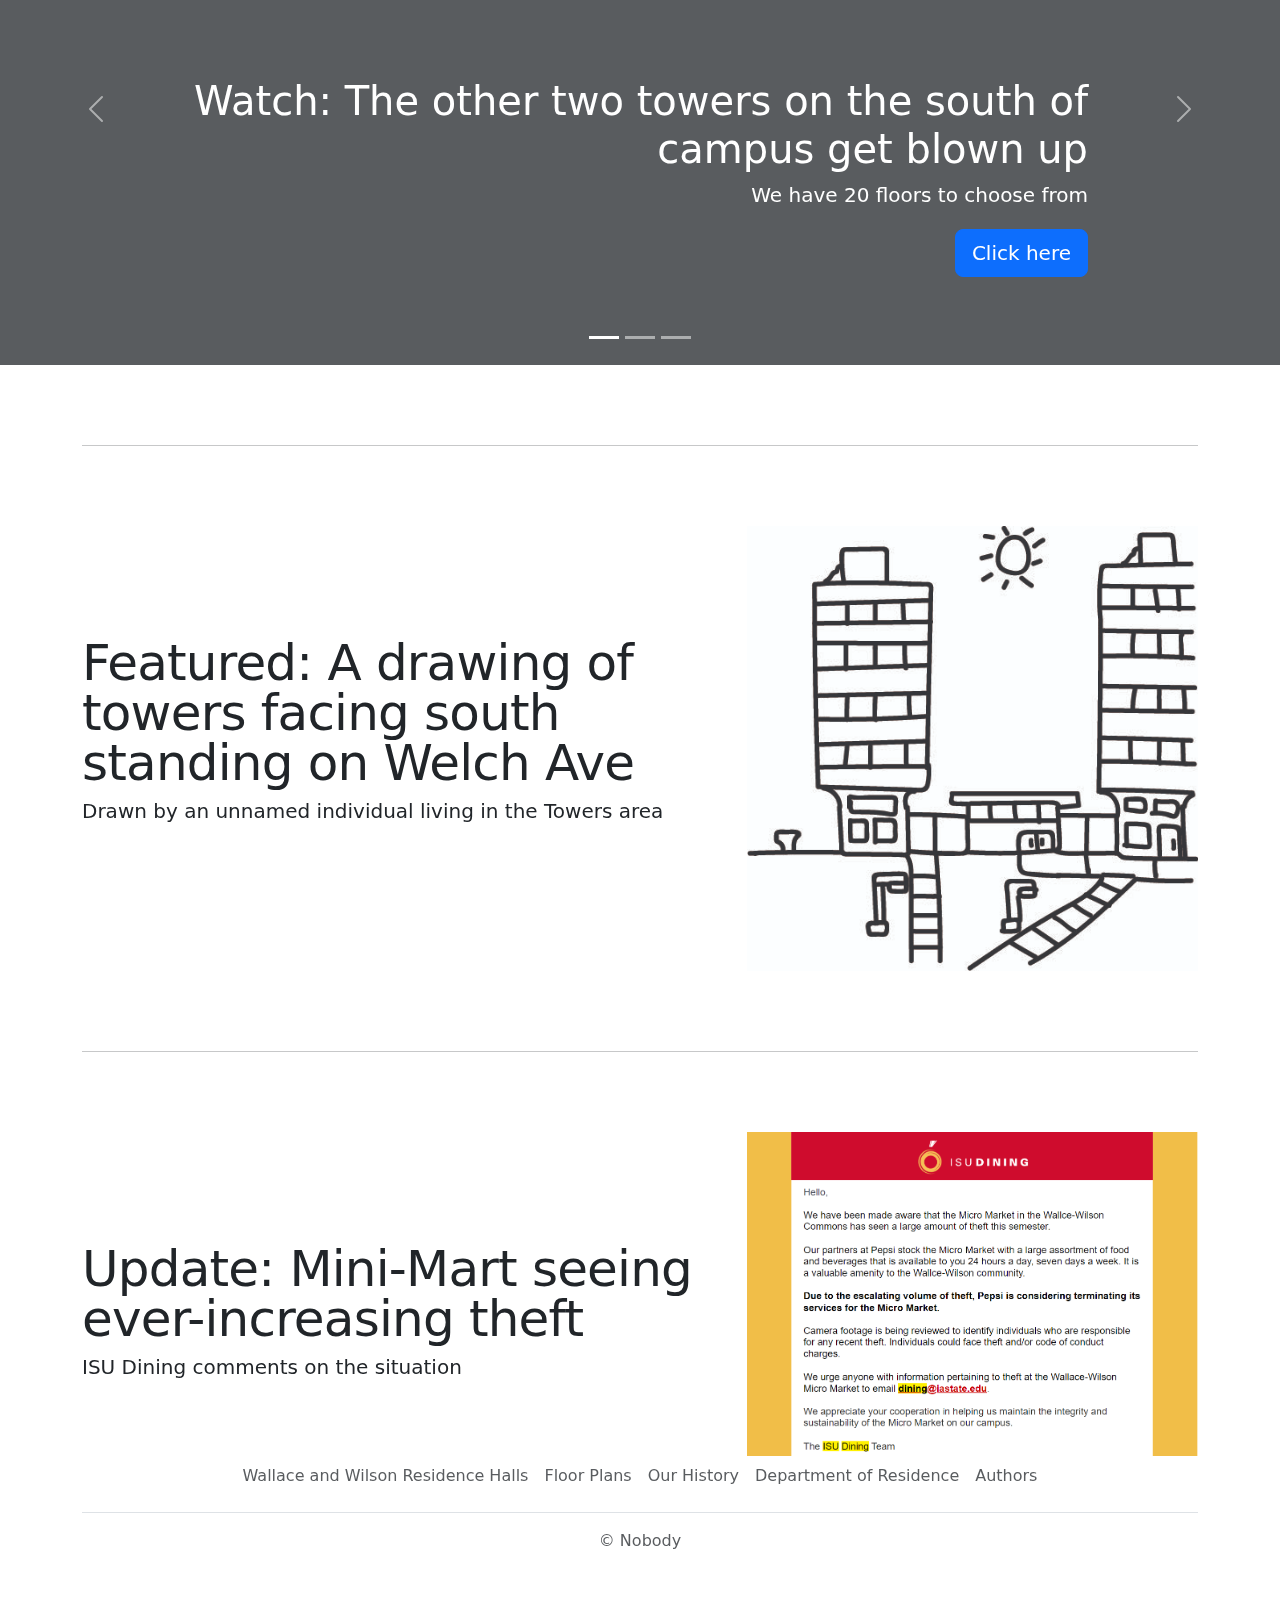
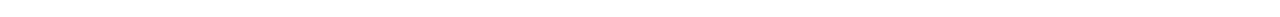
==== commit 8b81be2f: "Add more JS HTML implementing" ====
--- a/index.html
+++ b/index.html
@@ -226,16 +226,26 @@
     <hr class="featurette-divider">
 
     <div class="row featurette">
-      <div id = "bottom-page" class="col-md-7">
+      <div id = "featured-page" class="col-md-7">
         <h2  class="featurette-heading fw-normal lh-1"></span></h2>
         <p class="lead"> </p>
       </div>
-      <div id = "bottom-page-img"class="col-md-5">
+      <div id = "featured-page-img"class="col-md-5">
         
       </div>
     </div>
 
     <hr class="featurette-divider">
+
+    <div class="row featurette">
+      <div id = "update-page" class="col-md-7">
+        <h2  class="featurette-heading fw-normal lh-1"></span></h2>
+        <p class="lead"> </p>
+      </div>
+      <div id = "update-page-img" class="col-md-5">
+        
+      </div>
+    </div>
 
     <!-- <div class="row featurette">
       <div class="col-md-7 order-md-2">
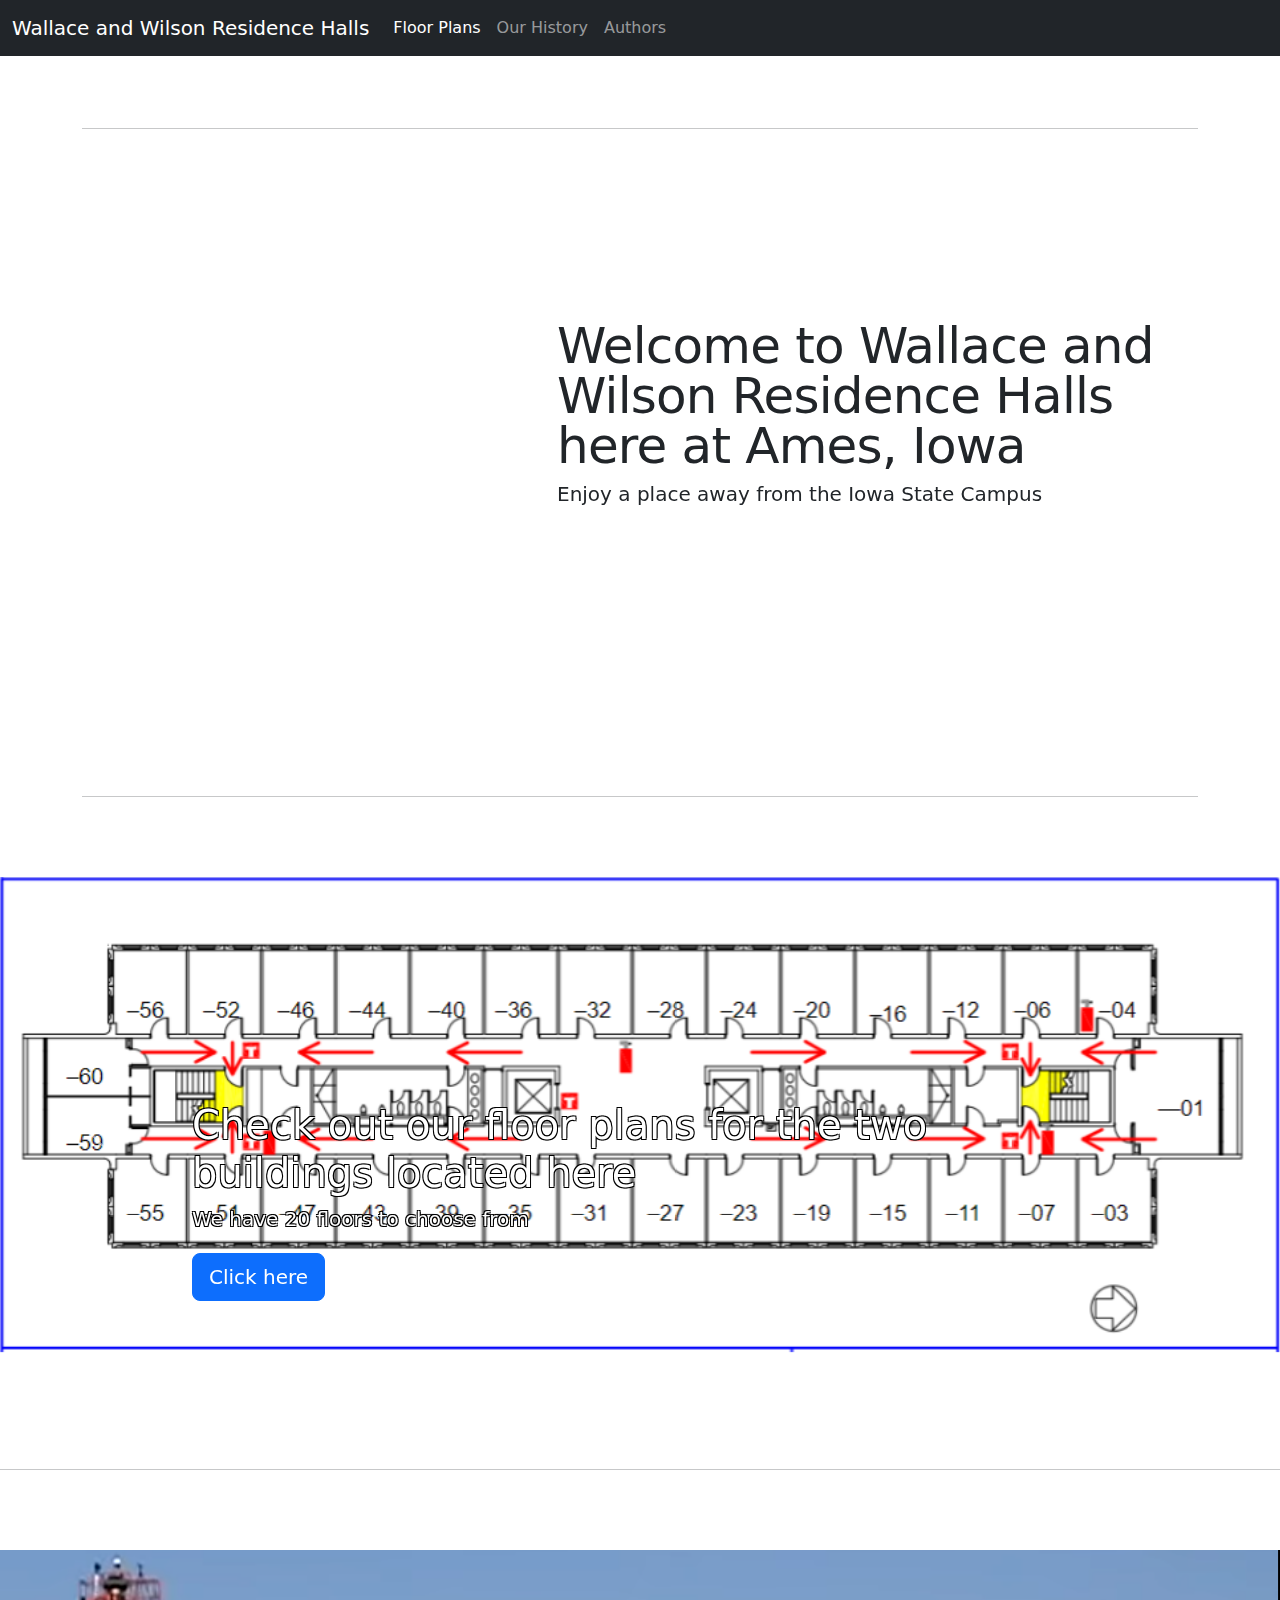
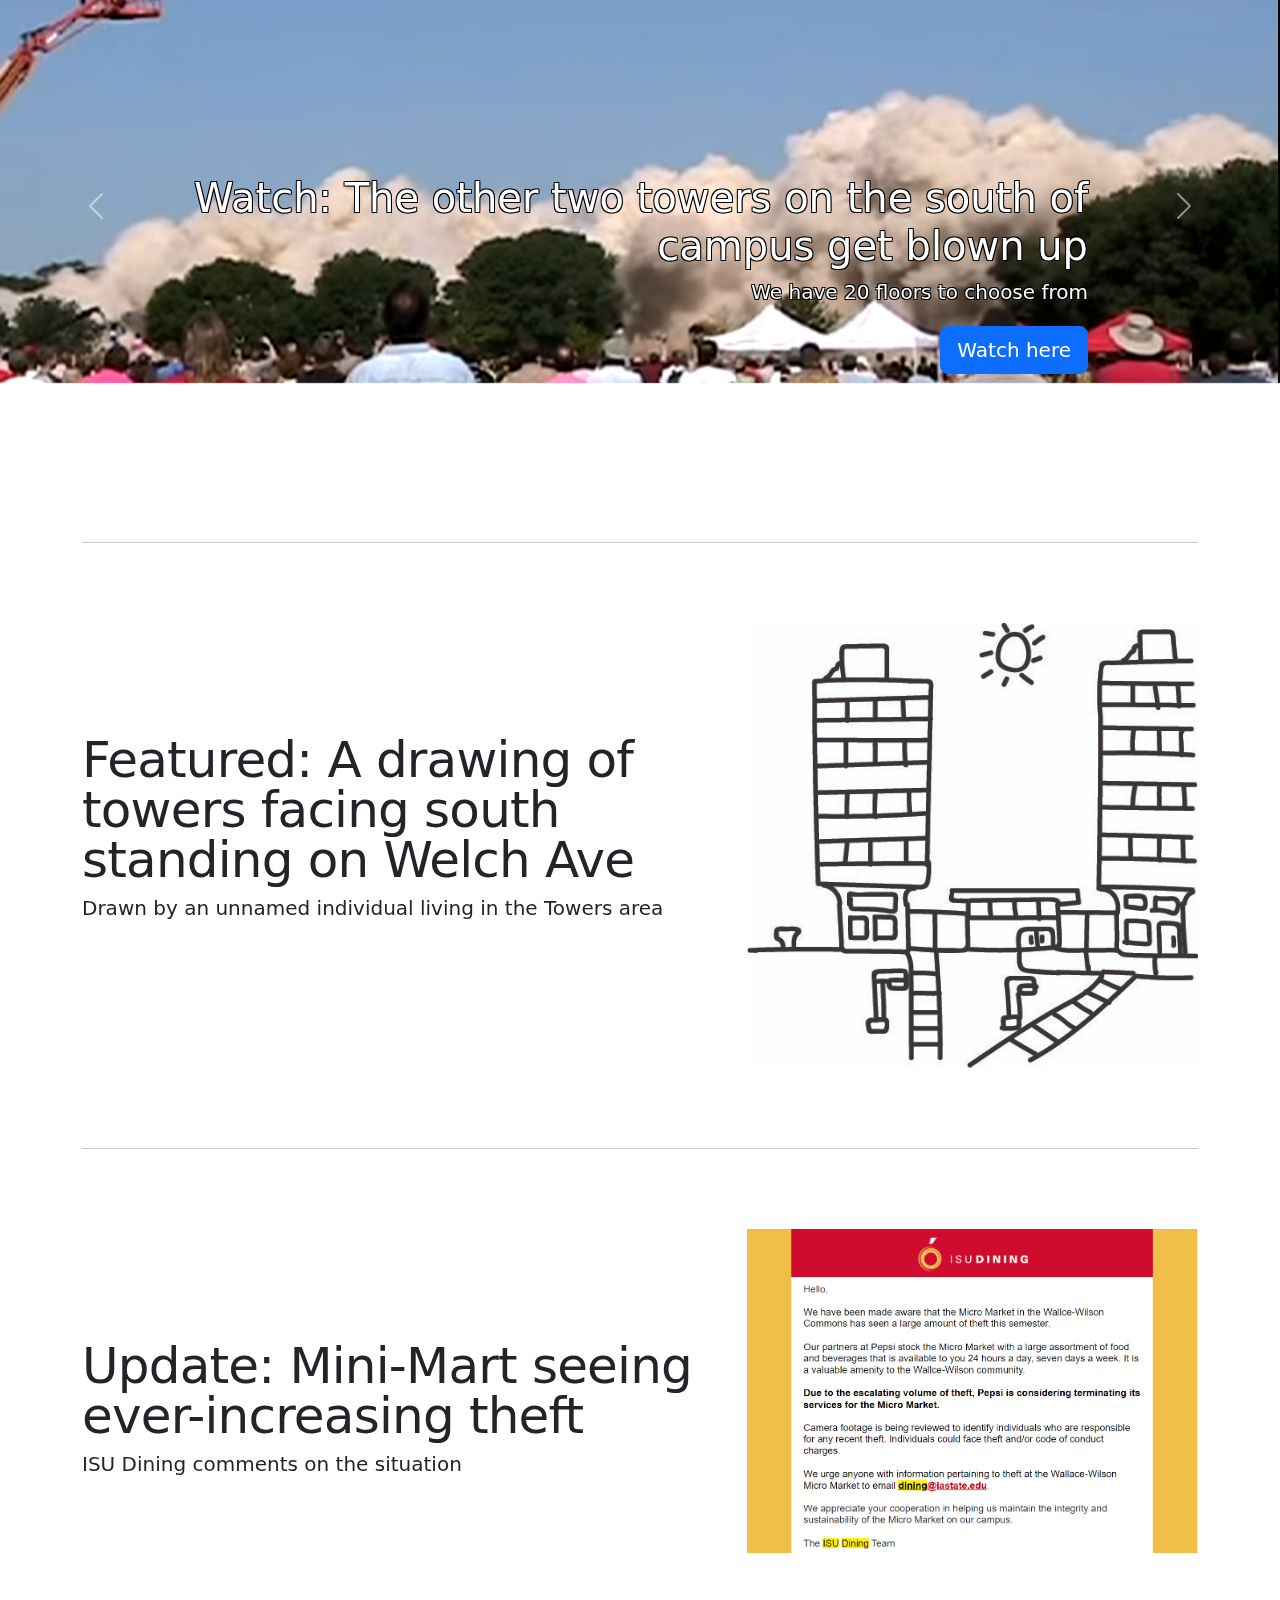
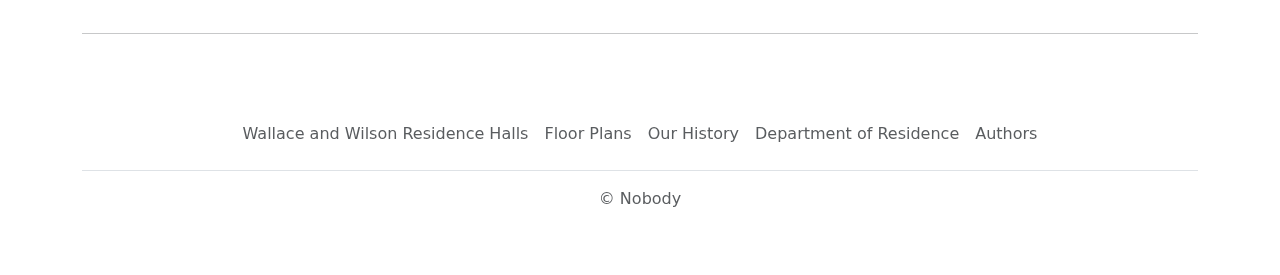
==== commit b9d2bdda: "Added Background Images to Carousel" ====
--- a/index.html
+++ b/index.html
@@ -191,7 +191,7 @@
   <div id="Recent-Carousel" class="carousel slide mb-6" data-bs-ride="carousel">
     
   </div>
-  
+  <hr class="featurette-divider">
   <div id="History-Carousel" class="carousel slide mb-6" data-bs-ride="carousel">
       
   </div>
@@ -246,6 +246,8 @@
         
       </div>
     </div>
+
+    <hr class="featurette-divider">
 
     <!-- <div class="row featurette">
       <div class="col-md-7 order-md-2">
--- a/carousel.css
+++ b/carousel.css
@@ -27,6 +27,16 @@
   height: 32rem;
 }
 
+.carousel-inner {
+  /* make sure your .items will get correct height */
+  height: 100%;
+}
+
+.carousel img {
+  width:100% !important;
+  min-width:100 !important;
+  height: auto;
+}
 
 /* MARKETING CONTENT
 -------------------------------------------------- */
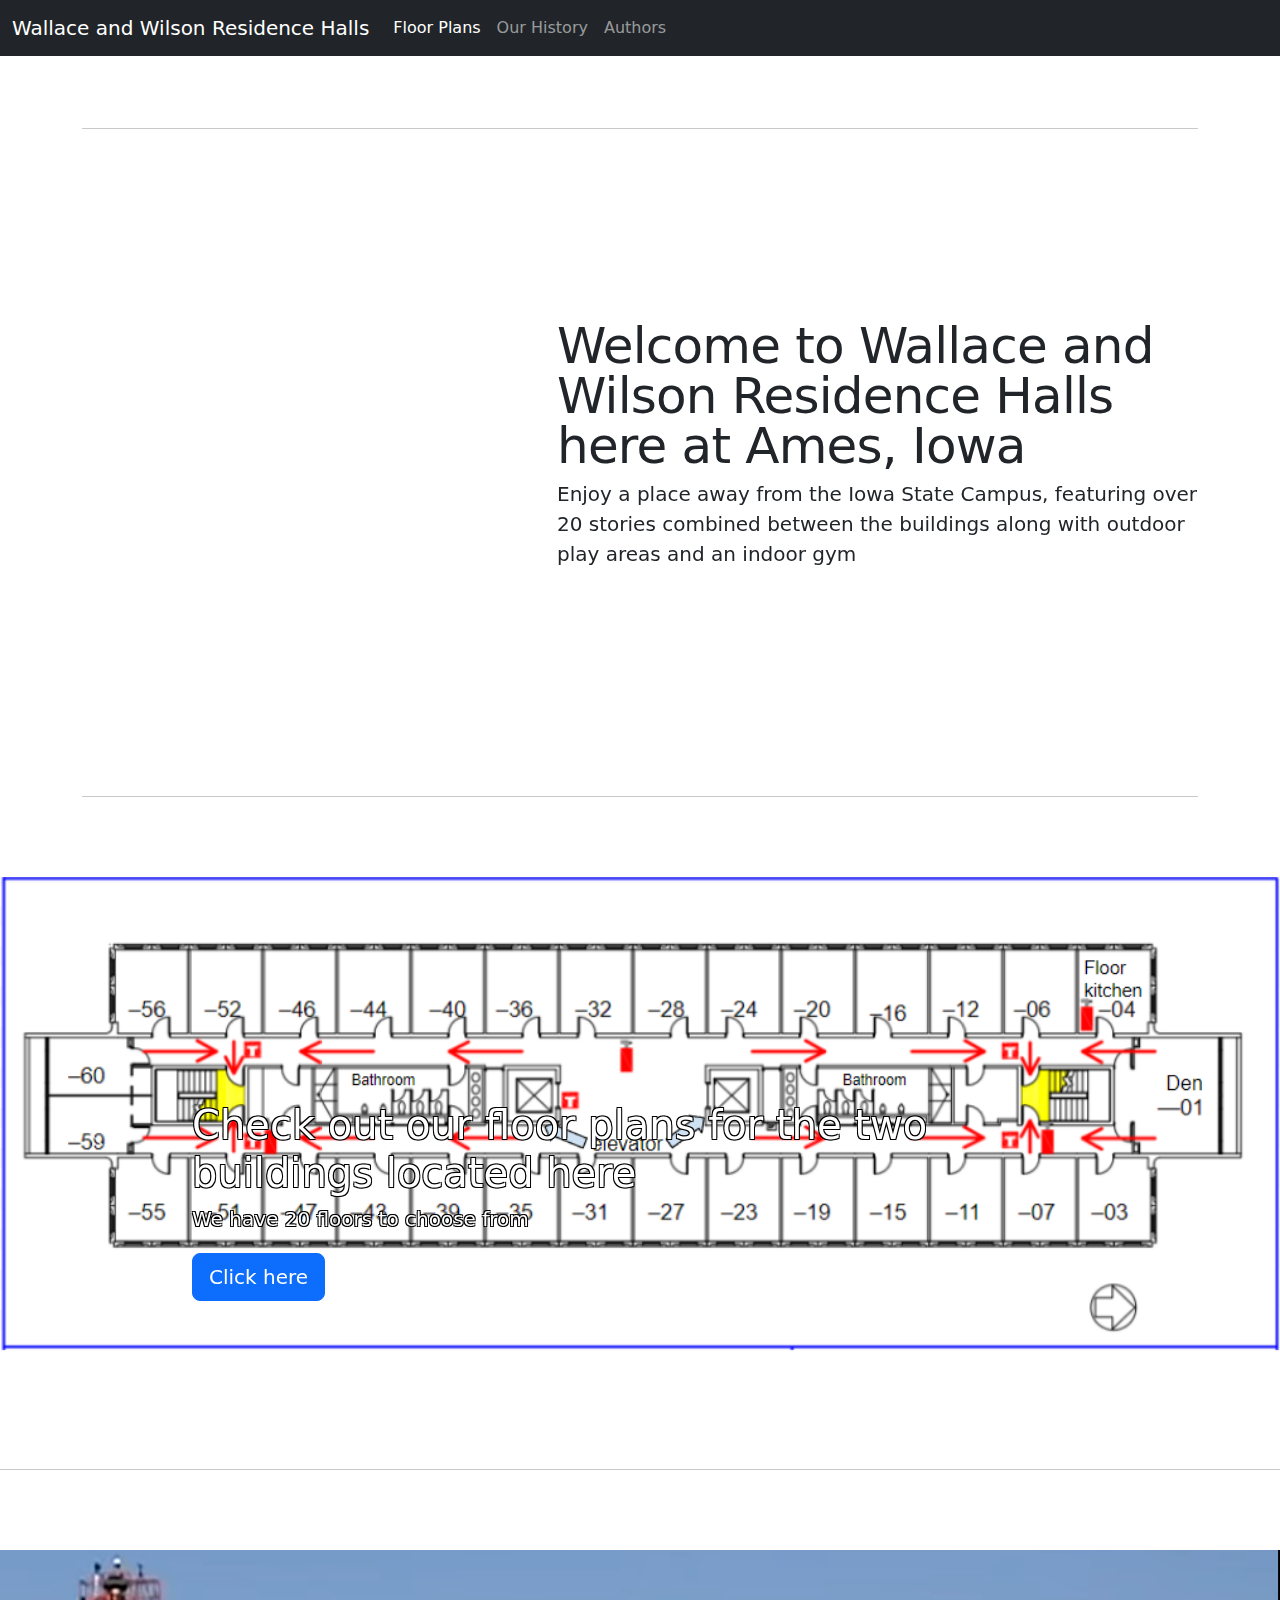
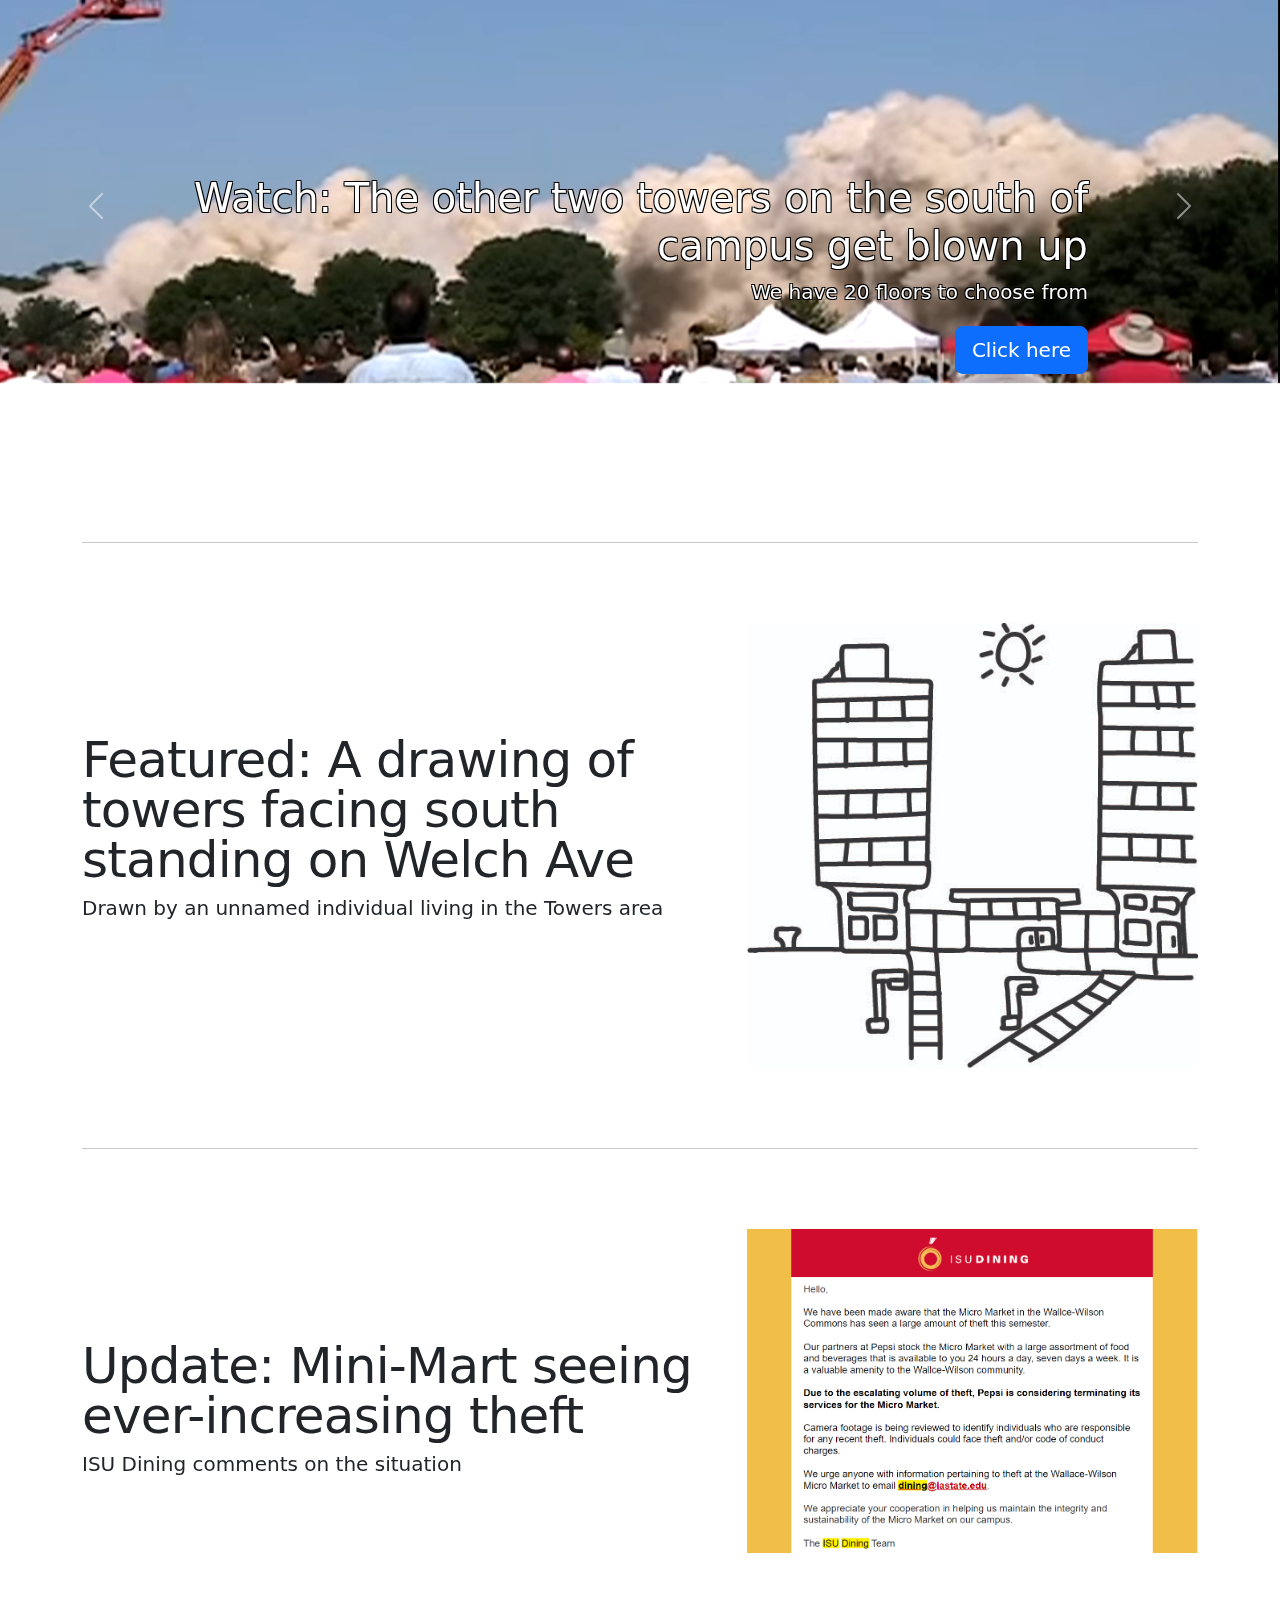
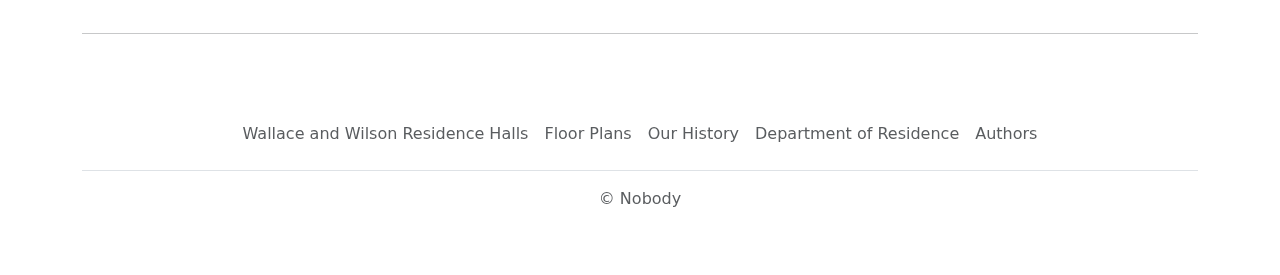
==== commit bb6b751b: "formatting" ====
--- a/index.html
+++ b/index.html
@@ -1,100 +1,105 @@
 <!DOCTYPE html>
 <html lang="en">
+
 <head>
-    <meta charset="UTF-8">
-    <meta name="viewport" content="width=device-width, initial-scale=1.0">
-    <link href="https://cdn.jsdelivr.net/npm/bootstrap@5.3.3/dist/css/bootstrap.min.css" rel="stylesheet" integrity="sha384-QWTKZyjpPEjISv5WaRU9OFeRpok6YctnYmDr5pNlyT2bRjXh0JMhjY6hW+ALEwIH" crossorigin="anonymous">
-    <script src="https://cdn.jsdelivr.net/npm/bootstrap@5.3.3/dist/js/bootstrap.bundle.min.js" integrity="sha384-YvpcrYf0tY3lHB60NNkmXc5s9fDVZLESaAA55NDzOxhy9GkcIdslK1eN7N6jIeHz" crossorigin="anonymous"></script>
-
-    <title>Wallace and Wilson</title>
-    <link href="../assets/dist/css/bootstrap.min.css" rel="stylesheet">
-
-    <style>
-      .bd-placeholder-img {
-        font-size: 1.125rem;
-        text-anchor: middle;
-        -webkit-user-select: none;
-        -moz-user-select: none;
-        user-select: none;
+  <meta charset="UTF-8">
+  <meta name="viewport" content="width=device-width, initial-scale=1.0">
+  <link href="https://cdn.jsdelivr.net/npm/bootstrap@5.3.3/dist/css/bootstrap.min.css" rel="stylesheet"
+    integrity="sha384-QWTKZyjpPEjISv5WaRU9OFeRpok6YctnYmDr5pNlyT2bRjXh0JMhjY6hW+ALEwIH" crossorigin="anonymous">
+  <script src="https://cdn.jsdelivr.net/npm/bootstrap@5.3.3/dist/js/bootstrap.bundle.min.js"
+    integrity="sha384-YvpcrYf0tY3lHB60NNkmXc5s9fDVZLESaAA55NDzOxhy9GkcIdslK1eN7N6jIeHz"
+    crossorigin="anonymous"></script>
+
+  <title>Wallace and Wilson</title>
+  <link href="../assets/dist/css/bootstrap.min.css" rel="stylesheet">
+
+  <style>
+    .bd-placeholder-img {
+      font-size: 1.125rem;
+      text-anchor: middle;
+      -webkit-user-select: none;
+      -moz-user-select: none;
+      user-select: none;
+    }
+
+    @media (min-width: 768px) {
+      .bd-placeholder-img-lg {
+        font-size: 3.5rem;
       }
-
-      @media (min-width: 768px) {
-        .bd-placeholder-img-lg {
-          font-size: 3.5rem;
-        }
-      }
-
-      .b-example-divider {
-        width: 100%;
-        height: 3rem;
-        background-color: rgba(0, 0, 0, .1);
-        border: solid rgba(0, 0, 0, .15);
-        border-width: 1px 0;
-        box-shadow: inset 0 .5em 1.5em rgba(0, 0, 0, .1), inset 0 .125em .5em rgba(0, 0, 0, .15);
-      }
-
-      .b-example-vr {
-        flex-shrink: 0;
-        width: 1.5rem;
-        height: 100vh;
-      }
-
-      .bi {
-        vertical-align: -.125em;
-        fill: currentColor;
-      }
-
-      .nav-scroller {
-        position: relative;
-        z-index: 2;
-        height: 2.75rem;
-        overflow-y: hidden;
-      }
-
-      .nav-scroller .nav {
-        display: flex;
-        flex-wrap: nowrap;
-        padding-bottom: 1rem;
-        margin-top: -1px;
-        overflow-x: auto;
-        text-align: center;
-        white-space: nowrap;
-        -webkit-overflow-scrolling: touch;
-      }
-      
-      
-      .btn-bd-primary {
-        --bd-violet-bg: #712cf9;
-        --bd-violet-rgb: 112.520718, 44.062154, 249.437846;
-
-        --bs-btn-font-weight: 600;
-        --bs-btn-color: var(--bs-white);
-        --bs-btn-bg: var(--bd-violet-bg);
-        --bs-btn-border-color: var(--bd-violet-bg);
-        --bs-btn-hover-color: var(--bs-white);
-        --bs-btn-hover-bg: #6528e0;
-        --bs-btn-hover-border-color: #6528e0;
-        --bs-btn-focus-shadow-rgb: var(--bd-violet-rgb);
-        --bs-btn-active-color: var(--bs-btn-hover-color);
-        --bs-btn-active-bg: #5a23c8;
-        --bs-btn-active-border-color: #5a23c8;
-      }
-
-      .bd-mode-toggle {
-        z-index: 1500;
-      }
-
-      .bd-mode-toggle .dropdown-menu .active .bi {
-        display: block !important;
-      }
-    </style>
-
-    
-    <!-- Custom styles for this template -->
-    <link href="carousel.css" rel="stylesheet">
+    }
+
+    .b-example-divider {
+      width: 100%;
+      height: 3rem;
+      background-color: rgba(0, 0, 0, .1);
+      border: solid rgba(0, 0, 0, .15);
+      border-width: 1px 0;
+      box-shadow: inset 0 .5em 1.5em rgba(0, 0, 0, .1), inset 0 .125em .5em rgba(0, 0, 0, .15);
+    }
+
+    .b-example-vr {
+      flex-shrink: 0;
+      width: 1.5rem;
+      height: 100vh;
+    }
+
+    .bi {
+      vertical-align: -.125em;
+      fill: currentColor;
+    }
+
+    .nav-scroller {
+      position: relative;
+      z-index: 2;
+      height: 2.75rem;
+      overflow-y: hidden;
+    }
+
+    .nav-scroller .nav {
+      display: flex;
+      flex-wrap: nowrap;
+      padding-bottom: 1rem;
+      margin-top: -1px;
+      overflow-x: auto;
+      text-align: center;
+      white-space: nowrap;
+      -webkit-overflow-scrolling: touch;
+    }
+
+
+    .btn-bd-primary {
+      --bd-violet-bg: #712cf9;
+      --bd-violet-rgb: 112.520718, 44.062154, 249.437846;
+
+      --bs-btn-font-weight: 600;
+      --bs-btn-color: var(--bs-white);
+      --bs-btn-bg: var(--bd-violet-bg);
+      --bs-btn-border-color: var(--bd-violet-bg);
+      --bs-btn-hover-color: var(--bs-white);
+      --bs-btn-hover-bg: #6528e0;
+      --bs-btn-hover-border-color: #6528e0;
+      --bs-btn-focus-shadow-rgb: var(--bd-violet-rgb);
+      --bs-btn-active-color: var(--bs-btn-hover-color);
+      --bs-btn-active-bg: #5a23c8;
+      --bs-btn-active-border-color: #5a23c8;
+    }
+
+    .bd-mode-toggle {
+      z-index: 1500;
+    }
+
+    .bd-mode-toggle .dropdown-menu .active .bi {
+      display: block !important;
+    }
+  </style>
+
+
+  <!-- Custom styles for this template -->
+  <link href="styles/index.css" rel="stylesheet">
 </head>
+
 <body>
-    <!-- <svg xmlns="http://www.w3.org/2000/svg" class="d-none">
+  <!-- <svg xmlns="http://www.w3.org/2000/svg" class="d-none">
       <symbol id="check2" viewBox="0 0 16 16">
         <path d="M13.854 3.646a.5.5 0 0 1 0 .708l-7 7a.5.5 0 0 1-.708 0l-3.5-3.5a.5.5 0 1 1 .708-.708L6.5 10.293l6.646-6.647a.5.5 0 0 1 .708 0z"/>
       </symbol>
@@ -145,67 +150,68 @@
       </ul>
     </div> -->
 
-    
-<header class = "header" data-bs-theme="dark">
-  <nav class="navbar navbar-expand-md navbar-dark fixed-top bg-dark">
-    <div class="container-fluid">
-      <a class="navbar-brand" href="#">Wallace and Wilson Residence Halls</a>
-      <button class="navbar-toggler" type="button" data-bs-toggle="collapse" data-bs-target="#navbarCollapse" aria-controls="navbarCollapse" aria-expanded="false" aria-label="Toggle navigation">
-        <span class="navbar-toggler-icon"></span>
-      </button>
-      <div class="collapse navbar-collapse" id="navbarCollapse">
-        <ul class="navbar-nav me-auto mb-2 mb-md-0">
-          <li class="nav-item">
-            <a class="nav-link active" aria-current="page" href="floorplans.html">Floor Plans</a>
-          </li>
-          <li class="nav-item">
-            <a class="nav-link" href="history.html">Our History</a>
-          </li>
-          <li class="nav-item">
-            <a class="nav-link" href="authors.html">Authors</a>
-          </li>
-        </ul>
-        <!-- <form class="d-flex" role="search">
+
+  <header class="header" data-bs-theme="dark">
+    <nav class="navbar navbar-expand-md navbar-dark fixed-top bg-dark">
+      <div class="container-fluid">
+        <a class="navbar-brand" href="#">Wallace and Wilson Residence Halls</a>
+        <button class="navbar-toggler" type="button" data-bs-toggle="collapse" data-bs-target="#navbarCollapse"
+          aria-controls="navbarCollapse" aria-expanded="false" aria-label="Toggle navigation">
+          <span class="navbar-toggler-icon"></span>
+        </button>
+        <div class="collapse navbar-collapse" id="navbarCollapse">
+          <ul class="navbar-nav me-auto mb-2 mb-md-0">
+            <li class="nav-item">
+              <a class="nav-link active" aria-current="page" href="floorplans.html">Floor Plans</a>
+            </li>
+            <li class="nav-item">
+              <a class="nav-link" href="history.html">Our History</a>
+            </li>
+            <li class="nav-item">
+              <a class="nav-link" href="authors.html">Authors</a>
+            </li>
+          </ul>
+          <!-- <form class="d-flex" role="search">
           <input class="form-control me-2" type="search" placeholder="Search" aria-label="Search">
           <button class="btn btn-outline-success" type="submit">Search</button>
         </form> -->
-      </div>
+        </div>
+      </div>
+    </nav>
+  </header>
+
+  <main>
+    <div class="container marketing">
+      <hr class="featurette-divider">
+      <div class="row featurette">
+        <div id="top-of-page" class="col-md-7 order-md-2">
+        </div>
+        <div id="iframe" class="col-md-5 order-md-1">
+          <!-- <svg class="bd-placeholder-img bd-placeholder-img-lg featurette-image img-fluid mx-auto" width="500" height="500" xmlns="http://www.w3.org/2000/svg" role="img" aria-label="Placeholder: 500x500" preserveAspectRatio="xMidYMid slice" focusable="false"></svg> -->
+        </div>
+      </div>
+      <hr class="featurette-divider">
     </div>
-  </nav>
-</header>
-
-<main>
-  <div class="container marketing">
-    <hr class="featurette-divider">
-    <div class="row featurette">
-      <div id = "top-of-page" class="col-md-7 order-md-2">
-      </div>
-      <div id = "iframe" class="col-md-5 order-md-1">
-        <!-- <svg class="bd-placeholder-img bd-placeholder-img-lg featurette-image img-fluid mx-auto" width="500" height="500" xmlns="http://www.w3.org/2000/svg" role="img" aria-label="Placeholder: 500x500" preserveAspectRatio="xMidYMid slice" focusable="false"></svg> -->
-      </div>
+
+
+    <div id="Recent-Carousel" class="carousel slide mb-6" data-bs-ride="carousel">
+
     </div>
     <hr class="featurette-divider">
-  </div>
-  
-  
-  <div id="Recent-Carousel" class="carousel slide mb-6" data-bs-ride="carousel">
-    
-  </div>
-  <hr class="featurette-divider">
-  <div id="History-Carousel" class="carousel slide mb-6" data-bs-ride="carousel">
-      
-  </div>
-  <script src="index.js"></script>
-
-
-  <!-- Marketing messaging and featurettes
+    <div id="History-Carousel" class="carousel slide mb-6" data-bs-ride="carousel">
+
+    </div>
+    <script src="index.js"></script>
+
+
+    <!-- Marketing messaging and featurettes
   ================================================== -->
-  <!-- Wrap the rest of the page in another container to center all the content. -->
-
-  <div class="container marketing">
-
-    <!-- Three columns of text below the carousel -->
-    <!-- <div class="row">
+    <!-- Wrap the rest of the page in another container to center all the content. -->
+
+    <div class="container marketing">
+
+      <!-- Three columns of text below the carousel -->
+      <!-- <div class="row">
       <div class="col-lg-4">
         <svg class="bd-placeholder-img rounded-circle" width="140" height="140" xmlns="http://www.w3.org/2000/svg" role="img" aria-label="Placeholder" preserveAspectRatio="xMidYMid slice" focusable="false"><title>Placeholder</title><rect width="100%" height="100%" fill="var(--bs-secondary-color)"/></svg>
         <h2 class="fw-normal">Heading</h2>
@@ -221,35 +227,35 @@
     </div> -->
 
 
-    <!-- START THE FEATURETTES -->
-
-    <hr class="featurette-divider">
-
-    <div class="row featurette">
-      <div id = "featured-page" class="col-md-7">
-        <h2  class="featurette-heading fw-normal lh-1"></span></h2>
-        <p class="lead"> </p>
-      </div>
-      <div id = "featured-page-img"class="col-md-5">
-        
-      </div>
-    </div>
-
-    <hr class="featurette-divider">
-
-    <div class="row featurette">
-      <div id = "update-page" class="col-md-7">
-        <h2  class="featurette-heading fw-normal lh-1"></span></h2>
-        <p class="lead"> </p>
-      </div>
-      <div id = "update-page-img" class="col-md-5">
-        
-      </div>
-    </div>
-
-    <hr class="featurette-divider">
-
-    <!-- <div class="row featurette">
+      <!-- START THE FEATURETTES -->
+
+      <hr class="featurette-divider">
+
+      <div class="row featurette">
+        <div id="featured-page" class="col-md-7">
+          <h2 class="featurette-heading fw-normal lh-1"></span></h2>
+          <p class="lead"> </p>
+        </div>
+        <div id="featured-page-img" class="col-md-5">
+
+        </div>
+      </div>
+
+      <hr class="featurette-divider">
+
+      <div class="row featurette">
+        <div id="update-page" class="col-md-7">
+          <h2 class="featurette-heading fw-normal lh-1"></span></h2>
+          <p class="lead"> </p>
+        </div>
+        <div id="update-page-img" class="col-md-5">
+
+        </div>
+      </div>
+
+      <hr class="featurette-divider">
+
+      <!-- <div class="row featurette">
       <div class="col-md-7 order-md-2">
         <h2 class="featurette-heading fw-normal lh-1">Oh yeah, it’s that good. <span class="text-body-secondary">See for yourself.</span></h2>
         <p class="lead">Another featurette? Of course. More placeholder content here to give you an idea of how this layout would work with some actual real-world content in place.</p>
@@ -260,7 +266,7 @@
       </div>
     </div> -->
 
-    <!-- <hr class="featurette-divider">
+      <!-- <hr class="featurette-divider">
 
     <div class="row featurette">
       <div class="col-md-7">
@@ -274,26 +280,29 @@
 
     <hr class="featurette-divider"> -->
 
-    <!-- /END THE FEATURETTES -->
-
-  </div><!-- /.container -->
-
-
-  <!-- FOOTER -->
-  <footer class="container">
-    <!-- <p class="float-end"><a href="#">Back to top</a></p> -->
-    <!-- <p>&copy; 2017–2023 Company, Inc. &middot; <a class="nav-link" href="#">Privacy</a> &middot; <a class="nav-link"href="#">Terms</a></p> -->
-    <ul class="nav justify-content-center border-bottom pb-3 mb-3">
-      <li class="nav-item"><a href="#" class="nav-link px-2 text-body-secondary">Wallace and Wilson Residence Halls</a></li>
-      <li class="nav-item"><a href="floorplans.html" class="nav-link px-2 text-body-secondary">Floor Plans</a></li>
-      <li class="nav-item"><a href="history.html" class="nav-link px-2 text-body-secondary">Our History</a></li>
-      <li class="nav-item"><a href="#" class="nav-link px-2 text-body-secondary">Department of Residence</a></li>
-      <li class="nav-item"><a href="authors.html" class="nav-link px-2 text-body-secondary">Authors</a></li>
-    </ul>
-    <p class="text-center text-body-secondary">&copy; Nobody</p>
-  </footer>
-</main>
-<script src="../assets/dist/js/bootstrap.bundle.min.js"></script>
+      <!-- /END THE FEATURETTES -->
+
+    </div><!-- /.container -->
+
+
+    <!-- FOOTER -->
+    <footer class="container">
+      <!-- <p class="float-end"><a href="#">Back to top</a></p> -->
+      <!-- <p>&copy; 2017–2023 Company, Inc. &middot; <a class="nav-link" href="#">Privacy</a> &middot; <a class="nav-link"href="#">Terms</a></p> -->
+      <ul class="nav justify-content-center border-bottom pb-3 mb-3">
+        <li class="nav-item"><a href="#" class="nav-link px-2 text-body-secondary">Wallace and Wilson Residence
+            Halls</a></li>
+        <li class="nav-item"><a href="floorplans.html" class="nav-link px-2 text-body-secondary">Floor Plans</a></li>
+        <li class="nav-item"><a href="history.html" class="nav-link px-2 text-body-secondary">Our History</a></li>
+        <li class="nav-item"><a href="https://www.housing.iastate.edu/"
+            class="nav-link px-2 text-body-secondary">Department of Residence</a></li>
+        <li class="nav-item"><a href="authors.html" class="nav-link px-2 text-body-secondary">Authors</a></li>
+      </ul>
+      <p class="text-center text-body-secondary">&copy; Nobody</p>
+    </footer>
+  </main>
+  <script src="../assets/dist/js/bootstrap.bundle.min.js"></script>
 
 </body>
+
 </html>--- a/styles/index.css
+++ b/styles/index.css
@@ -0,0 +1,92 @@
+/* GLOBAL STYLES
+-------------------------------------------------- */
+/* Padding below the footer and lighter body text */
+
+body {
+  padding-top: 3rem;
+  padding-bottom: 3rem;
+  color: rgb(var(--bs-tertiary-color-rgb));
+}
+
+
+/* CUSTOMIZE THE CAROUSEL
+-------------------------------------------------- */
+
+/* Carousel base class */
+.carousel {
+  margin-bottom: 4rem;
+}
+/* Since positioning the image, we need to help out the caption */
+.carousel-caption {
+  bottom: 3rem;
+  z-index: 10;
+}
+
+/* Declare heights because of positioning of img element */
+.carousel-item {
+  height: 32rem;
+}
+
+.carousel-inner {
+  /* make sure your .items will get correct height */
+  height: 100%;
+}
+
+.carousel img {
+  width:100% !important;
+  min-width:100 !important;
+  height: auto;
+}
+
+/* MARKETING CONTENT
+-------------------------------------------------- */
+
+/* Center align the text within the three columns below the carousel */
+.marketing .col-lg-4 {
+  margin-bottom: 1.5rem;
+  text-align: center;
+}
+/* rtl:begin:ignore */
+.marketing .col-lg-4 p {
+  margin-right: .75rem;
+  margin-left: .75rem;
+}
+/* rtl:end:ignore */
+
+
+/* Featurettes
+------------------------- */
+
+.featurette-divider {
+  margin: 5rem 0; /* Space out the Bootstrap <hr> more */
+}
+
+/* Thin out the marketing headings */
+/* rtl:begin:remove */
+.featurette-heading {
+  letter-spacing: -.05rem;
+}
+
+/* rtl:end:remove */
+
+/* RESPONSIVE CSS
+-------------------------------------------------- */
+
+@media (min-width: 40em) {
+  /* Bump up size of carousel content */
+  .carousel-caption p {
+    margin-bottom: 1.25rem;
+    font-size: 1.25rem;
+    line-height: 1.4;
+  }
+
+  .featurette-heading {
+    font-size: 50px;
+  }
+}
+
+@media (min-width: 62em) {
+  .featurette-heading {
+    margin-top: 7rem;
+  }
+}
